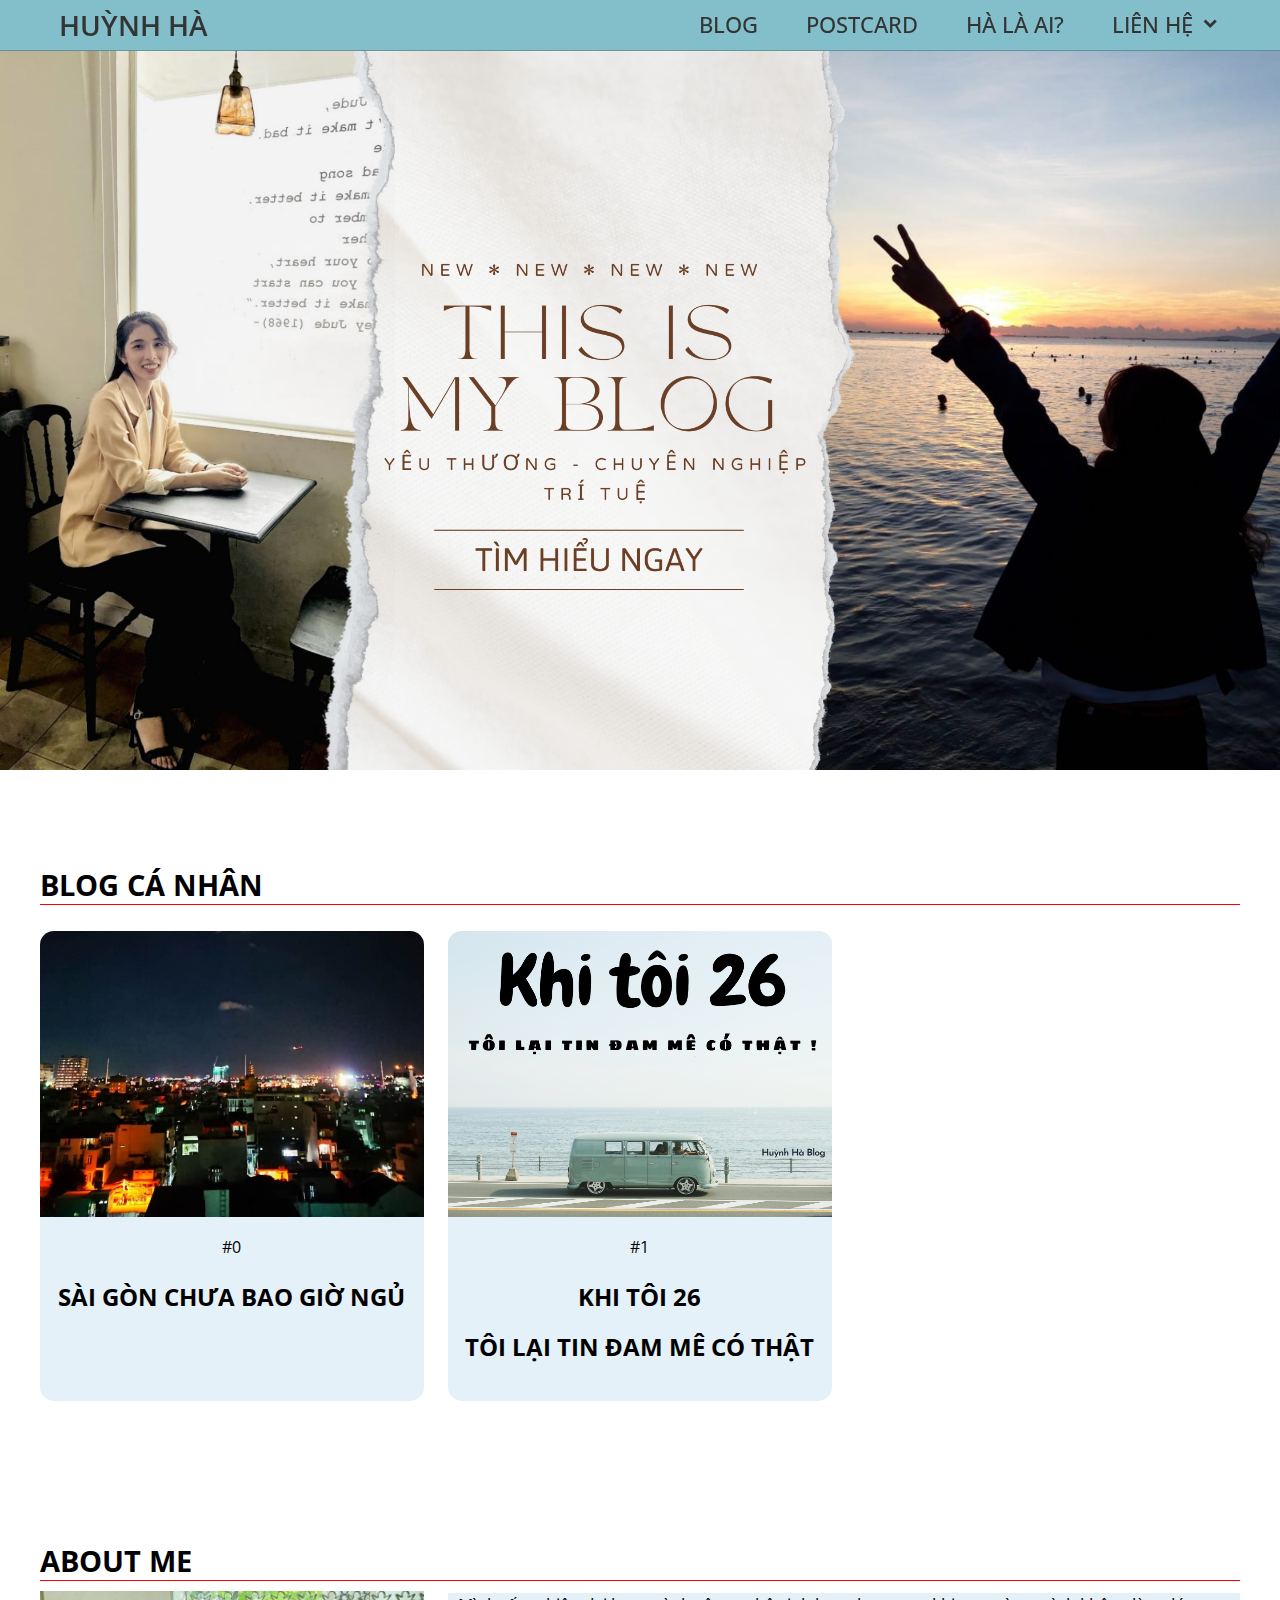
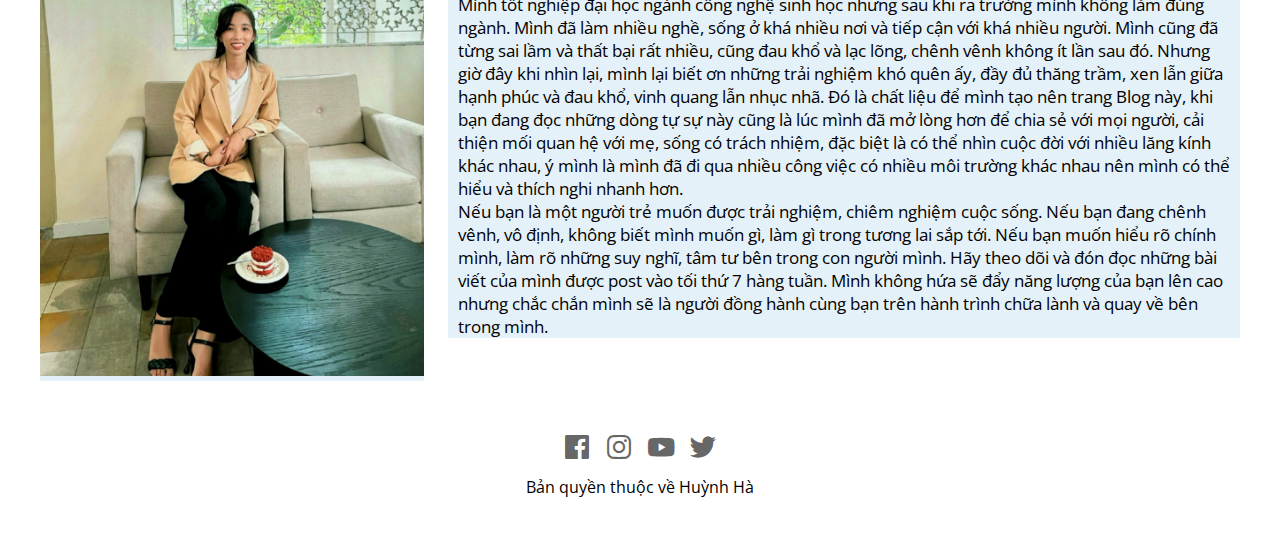
==== index.html @ 005cdf6c "delete "!'" ====
<!DOCTYPE html>
<html lang="en">
<head>
    <meta charset="UTF-8">
    <meta http-equiv="X-UA-Compatible" content="IE=edge">
    <meta name="viewport" content="width=device-width, initial-scale=1.0">
    <title>HuynhHa Blog</title>
    <link rel="stylesheet" href="./asset/css/main.css">
    <link rel="stylesheet" href="./asset/css/grid.css">
    <link rel="stylesheet" href="./asset/css/respondsive.css">
    <link href='https://unpkg.com/boxicons@2.1.2/css/boxicons.min.css' rel='stylesheet'>
    <link rel="stylesheet" href="https://cdnjs.cloudflare.com/ajax/libs/font-awesome/6.2.0/css/all.min.css">
</head>
<body>
    <div class="web">
<!-- =================== NAVBAR ===================  -->        
        <div id="header">
            <div class="grid wide">
                <div class="header__nav">
                    <ul class="header__list ">
                        <li class="header__item logo">
                            <a href="index.html" class="header__item-link trademark">HUỲNH HÀ</a>
                    </ul>
                    <ul class="header__list hide-on-mobile-tablet ">
                        <li class="header__item">
                            <a href="#blog" class="header__item-link header__item-active ">BLOG</a>
                        </li>
                        <li class="header__item">
                            <a href="#postcard" class="header__item-link header__item-active ">POSTCARD</a>
                        </li>
                        <li class="header__item">
                            <a href="#info" class="header__item-link header__item-active">HÀ LÀ AI?</a>
                        </li>
                        <li class="header__item">
                            <a href="#" class="header__item-link header__item-active">
                                LIÊN HỆ
                                <i class='down-icon bx bxs-chevron-down'></i>
                                <ul class="subnav">
                                    <li><a href="">Facebook</a></li>
                                    <li><a href="">Instagram</a></li>
                                </ul>
                            </a>
                        </li>
                    </ul>

                    <!-- MOBILE TABLET -->
                    <label for="nav__bar-btn" class="header__list bar__icon bar__icon-margin bar__icon-on">
                        <i class="fa-solid fa-bars"></i>
                    </label>
                </div>
            </div>
        </div>
        <div class="grid wide">
            <label for="nav__mobile-input" class="nav__bar-btn"></label>

            <input hidden type="checkbox" class="nav__input" id="nav__bar-btn">
    
            <label for="nav__bar-btn" class="overlay"></label>
    
            <div class="nav__mobile">
                <label for="nav__bar-btn" class="nav__mobile-close">
                    <i class='bx bx-x' ></i>
                </label>
                <ul class="nav__mobile-list">
                    <li class="nav__mobile-item">
                        <a href="#blog" class="nav__mobile-link">BLOG</a>
                    </li>
                    <li class="nav__mobile-item">
                        <a href="#postcard" class="nav__mobile-link">POSTCARD</a>
                    </li>
                    <li class="nav__mobile-item">
                        <a href="#info" class="nav__mobile-link">HÀ LÀ AI?</a>
                    </li>
                    <li class="nav__mobile-item">
                        <a href="#footer" class="nav__mobile-link">LIÊN HỆ</a>
                    </li>
                </ul>
            </div>
    
        </div>

<!-- =================== CONTAINER ===================  -->
        
                    <!-- =================== SLIDER ===================  -->
        <div id="slider" >
            <img src="./asset/img/slider/slider-2.png" alt="" class="slider__img">
        </div>      
        
                    <!-- =================== BLOG ===================  -->
        <div id="blog">
            <div class="grid wide">
                <div class="heading__tittle margin__mobile-text">
                    <span id="blog">BLOG CÁ NHÂN</span>
                </div>
                <div class="row">
                    <div class="col l-4 m-6 c-12 ">
                        <a href="blog1.html" class="blog__link">
                            <div class="blog__content margin__mobile-text">
                                <img class="blog__img .blog__img-tablet-mobile " src="./asset/img/blog/blog1.jpg" alt="">
                                <div class="blog__body">
                                    <p class="blog__heading">#0</p>
                                    <h2 class="blog__tittle">SÀI GÒN CHƯA BAO GIỜ NGỦ</h2>
                                </div>
                            </div>
                        </a>
                    </div>
                    <div class="col l-4 m-6 c-12 ">
                        <a href="blog2.html" class="blog__link">
                            <div class="blog__content margin__mobile-text">
                                <img class="blog__img .blog__img-tablet-mobile " src="./asset/img/blog/blog2.png" alt="">
                                <div class="blog__body">
                                    <p class="blog__heading">#1</p>
                                    <h2 class="blog__tittle">KHI TÔI 26 <br> TÔI LẠI TIN ĐAM MÊ CÓ THẬT </h2>
                                </div>
                            </div>
                        </a>
                    </div>
                    <!-- <div class="col l-4 m-6 c-12 ">
                        <a href="blog2.html" class="blog__link">
                            <div class="blog__content margin__mobile-text">
                                <img class="blog__img .blog__img-tablet-mobile " src="./asset/img/blog/d2.png" alt="">
                                <div class="blog__body">
                                    <p class="blog__heading">Chiếc blog thứ nhất</p>
                                    <h2 class="blog__tittle">Review sách: KHÔNG GIA ĐÌNH</h2>
                                </div>
                            </div>
                        </a>
                    </div>
                    <div class="col l-4 m-6 c-12 ">
                        <a href="blog3.html" class="blog__link">
                            <div class="blog__content margin__mobile-text">
                                <img class="blog__img .blog__img-tablet-mobile " src="./asset/img/blog/blog3.jpg" alt="">
                                <div class="blog__body">
                                    <p class="blog__heading">Chiếc blog thứ ba</p>
                                    <h2 class="blog__tittle">CHỊ EM NHÀ NÊN CẢNH</h2>
                                </div>
                            </div>
                        </a>
                    </div> -->
                    
                </div>
            </div>
        </div>

                    <!-- =================== PORDCARD ===================  -->

        <div id="postcard">
            <!-- <div class="grid wide">
                <div class="heading__tittle margin__mobile-text" >POSTCARD</div>
                <div class="row">
                    <div class="col l-12 m-12 c-12">
                        <div class="postcard__body margin__mobile-text">
                            <div class="row">
                                <div class="col l-3 m-0 c-0">
                                    <img src="./asset/img/img4.jpg" alt="" class="postcard__img hide-on-mobile-tablet">
                                </div>
                                <div class="col l-9 m-12 c-12">
                                    <div class="postcard__content postcard__full-screen margin__mobile-postcard">
                                        <h2 class="postcard__heading">
                                            POSTCARD
                                        </h2>
                                        <span class="postcard__dicription ">
                                            Lắng nghe mình trò chuyện
                                        </span>
                                        <br>
                                        <div class="postcard__link-area ">
                                            <a href="postcard.html" class="postcard__link">
                                                XEM NGAY
                                            </a>
                                        </div>
                                    </div>
                                </div>
                            </div>
                        </div>
                    </div>
                </div>
            </div> -->

            <!-- <div class="grid wide">
                <span class="pordcard__heading">PORDCARD</span>
            </div> -->
        </div>

                    <!-- =================== ABOUT ===================  -->

        <div id="info">
            <div class="grid wide">
                <div class="heading__tittle margin__mobile-text">
                    <span>ABOUT ME</span>
                </div>
                <div class="row">
                    <div class="col l-4 m-5">
                        <div class="item">
                            <img src="./asset/img/img4.jpg" alt="hahuynh" class="img__info hide-on-mobile">
                            <img src="./asset/img/img2.jpg" alt="hahuynh" class="img__info hide-on-mobile hide-on-pc">
                        </div>
                    </div>
                    <div class="col l-8 m-7">
                        <div class="item margin__mobile-text">
                            <div class="info__content">
                                <span>Mình tốt nghiệp đại học ngành công nghệ sinh học nhưng sau khi ra trường mình không làm đúng ngành. Mình đã làm nhiều nghề, sống ở khá nhiều nơi và tiếp cận với khá nhiều người. Mình cũng đã từng sai lầm và thất bại rất nhiều, cũng đau khổ và lạc lõng, chênh vênh không ít lần sau đó. Nhưng giờ đây khi nhìn lại, mình lại biết ơn những trải nghiệm khó quên ấy, đầy đủ thăng trầm, xen lẫn giữa hạnh phúc và đau khổ, vinh quang lẫn nhục nhã. Đó là chất liệu để mình tạo nên trang Blog này, khi bạn đang đọc những dòng tự sự này cũng là lúc mình đã mở lòng hơn để chia sẻ với mọi người, cải thiện mối quan hệ với mẹ, sống có trách nhiệm, đặc biệt là có thể nhìn cuộc đời với nhiều lăng kính khác nhau, ý mình là mình đã đi qua nhiều công việc có nhiều môi trường khác nhau nên mình có thể hiểu và thích nghi nhanh hơn. 
                                </span>
                                <br>
                                <span>Nếu bạn là một người trẻ muốn được trải nghiệm, chiêm nghiệm cuộc sống. Nếu bạn đang chênh vênh, vô định, không biết mình muốn gì, làm gì trong tương lai sắp tới. Nếu bạn muốn hiểu rõ chính mình, làm rõ những suy nghĩ, tâm tư bên trong con người mình. Hãy theo dõi và đón đọc những bài viết của mình được post vào tối thứ 7 hàng tuần. Mình không hứa sẽ đẩy năng lượng của bạn lên cao nhưng chắc chắn mình sẽ là người đồng hành cùng bạn trên hành trình chữa lành và quay về bên trong mình.</span>
                                <br>
                            </div>
                        </div>
                    </div>
                </div>
                <!-- <div class="heading__tittle">
                    <span>MỘT CHÚT VỀ MÌNH!!!</span>
                </div>
                <div class="about-me">
                    <img src="./asset/img/img2.jpg" alt="" class="img__me">
                    <div class="dicription">
                        <h2 class="heading__name">Name: HUỲNH THỊ THU HÀ</h2>
                        <p class="heading__address">Address: Thành phố Hồ Chí Minh.</p>
                        <p class="heading__carrer">
                            Nhân viên của tập đoàn công nghệ hàng đầu Việt Nam Olam.
                        </p>
                    </div>
                </div> -->
            </div>
        </div>

                    <!-- =================== FOOTER ===================  -->

        <div id="footer">
            <div class="social">
                <a href="https://www.facebook.com/huynha153">
                    <i class='footer__icon bx bxl-facebook-square'></i>
                </a>
                <a href="#">
                    <i class='footer__icon bx bxl-instagram' ></i>
                </a>
                <a href="https://www.youtube.com/channel/UCtwsmKr8qC49vuk-rLf0NkA ">
                    <i class='footer__icon bx bxl-youtube' ></i>
                </a>
                <a href="#">
                    <i class='footer__icon bx bxl-twitter' ></i>
                </a>
            </div>
            <p class="copy-right">Bản quyền thuộc về Huỳnh Hà</p>
        </div>

        <!--  VIDEO TEST -->

    </div>
</body>
</html>
---- asset/css/main.css ----
@import url('https://fonts.googleapis.com/css2?family=Open+Sans:wght@300&display=swap');
@import url('https://fonts.googleapis.com/css2?family=Dancing+Script&family=Open+Sans:wght@300&display=swap');

:root {
    --header-height: 50px;
}

* {
    margin: 0;
    padding: 0;
    box-sizing: border-box;
}

html {
    font-family: 'Open Sans', sans-serif;
    scroll-behavior: smooth;
}

/*=================== HEADER ===================*/

#header {
    max-width: 100%;
    background-color: rgba(116, 184, 197, 0.9);
    border-bottom: 1px solid rgba(0, 0, 0, 0.2);
    position: fixed;
    top: 0;
    right: 0;
    left: 0;
    z-index: 1;
}
.header__nav {
    display: flex;
    justify-content: space-between;
    margin: 0 -8px;
    height: var(--header-height);

}
.header__list {
    list-style: none;
    display: flex;
    line-height: 50px;
    align-items: center;
    margin: 0 3px;
}


.header__item {
    position: relative;
    font-size: 1.4rem ;
    line-height: 50px;
    margin: 0 24px;
}

.header__item:hover {
    color: white;
    cursor: pointer;
}

.header__item-link.trademark {
    /* margin-left: -54px; */
    font-size: 1.75rem;
    font-weight: 600;
}

.header__item-active {
}
.header__item-active::after {
    content: "";
    height: 1px;
    background-color: tomato;
    position: absolute;
    bottom: 0;
    left: 26%;
    transition: all 0.3s ease-in-out;
}

.header__item-active:hover::after {
    width: 50%;
    transform: scale(2);
}
.header__item-link {
    display: block  ;
    color: #343434;
    font-weight: 500;
    text-decoration: none;
}

.header__item-active:hover {
    color: tomato ;
}

.header__item-link--icon {
    padding: 0 4px;
    display: flex;
    text-align: center  ;
}

#header .subnav {
    position: absolute;
    height: max-content;
    width: max-content;
    margin: 0 5px 0 auto;
    background-color: white;
    box-shadow: 14px 13px 19px -9px rgba(0,0,0,0.65);
    -webkit-box-shadow: 14px 13px 19px -9px rgba(0,0,0,0.65);
    -moz-box-shadow: 14px 13px 19px -9px rgba(0,0,0,0.65);
}


.subnav {
    display: none;
    border-bottom-left-radius: 4px;
    border-bottom-right-radius: 4px;
}
.subnav li {
    list-style: none;
    padding: 2px 10px;
    line-height: 26px;
}

.subnav li:hover {
    background-color: rgba(116, 184, 197, 0.9);
    color: white;   
}   
.subnav li a {
    text-decoration: none;
    font-size: 18px;
    color: #343434;

}

.header__item:hover .subnav {
    display: block;
}

/*=================== SLIDER ===================*/

#slider .slider__img{
    margin-top: var(--header-height);
    width: 100%;
    /* padding-top: 50%; */
    /* background: url('/asset/img/slider/slider-2.png') top center / cover no-repeat; */
    background-position: top center;
    background-size: cover;
    background-repeat: no-repeat;
}

/*=================== BLOG ===================*/
#blog {
    padding-top: 50px;
}

.heading__tittle {
    top: 0;
    font-size: 1.8rem;
    font-weight: 700;
    position: relative;
    margin: 40px 0 10px 0;
    border-bottom: 1px solid red;
}

.blog__content {
    position: relative;
    height: 470px;
    margin-top: 16px;
    text-align: center;
    border-radius: 14px;
    color: white;
    background-color: rgba(0, 121, 193, 0.1);
    transition: 0.5s;
}

.blog__img {
    height: 286px;
    width: 374px;
    width: 100%;
    border-top-left-radius: 14px;
    border-top-right-radius: 14px;
}

.blog__body {
    line-height: 50px;
}

.blog__heading, .blog__tittle {
    color: black;
    text-decoration: none;
    margin: 0 10px;
}

.blog__link {
    text-decoration: none;
}

.blog__content:hover {
    transform: scale(1.03);
}

/*=================== PORDCARD ===================*/

#postcard {
    padding-top: 50px;
}

.postcard__body {
    /* height: 300px; */
    width: 100%;
    background-image: linear-gradient(to bottom right, #5BA8A0, #e5f1f9);    
    border-radius: 14px;
}

.postcard__img {
    padding-top: 5px;
    margin-left: 10px;
    width: 100%;
    border-radius: 14px;
}

.postcard__content {
    text-align: center;
    padding: 78px 0;
}

.postcard__heading {
    color: white;
    font-weight: 900;
    font-size: 2.6rem;
}

.postcard__dicription {
    color: white;
    font-size: 1rem;
}

.postcard__link-area {
    margin: 18px;
}

.postcard__link  {
    text-decoration: none;
    color: white;
    padding: 4px 20px;
    background-color: red;
    border-radius: 16px;
}

.postcard__link-area:hover {
    transform: scale(1.1);
    transition: 0.3s ease-in-out;
}

    /*=================== INFO ===================*/

#info {
    padding-top: 50px;
    /* height: 1000px; */
}


.img__me {
    background-size: cover;
    height: 100px;
    width: 100px;
    border-radius: 50%;
 }

.about-me {
    display: flex;
    /* justify-content: space-around; */
    align-items: center;
    /* padding: 4px 10px 4px 0; */
 }

.dicription {
    padding-left: 20px;
}

.item {
    background-color: rgba(0, 121, 193, 0.1);
}

.img__info {
    width: 100%; 
    background-repeat: no-repeat;

}
.info__content {
    margin: 2px 10px;
    font-size: 17px;
    
}

/*=================== FOOTER ===================*/

#footer {
    padding: 50px 0;
    text-align: center;
}

.footer__icon {
    margin: 0 3px;
    font-size: 2rem;
    color: rgba(0, 0, 0, 0.6);
}

.footer__icon:hover {
    transition: 0.2s ease-in;
    transform: scale(1.2);
}

.social a {
    text-decoration: none;
}

.copy-right {
    margin-top: 10px;
    font-size: 1rem;
}
---- asset/css/grid.css ----
.grid {
    width: 100%;
    display: block;
    padding: 0;
}

.grid.wide {
    max-width: 1200px;
    margin: 0 auto;
}

.row {
    display: flex;
    flex-wrap: wrap;
    margin-left: -4px;
    margin-right: -4px;
}

.row.no-gutters {
    margin-left: 0;
    margin-right: 0;
}

.col {
    padding-left: 4px;
    padding-right: 4px;
}

.row.no-gutters .col {
    padding-left: 0;
    padding-right: 0;
}

.c-0 {
    display: none;
}

.c-1 {
    flex: 0 0 8.33333%;
    max-width: 8.33333%;
}

.c-2 {
    flex: 0 0 16.66667%;
    max-width: 16.66667%;
}

.c-3 {
    flex: 0 0 25%;
    max-width: 25%;
}

.c-4 {
    flex: 0 0 33.33333%;
    max-width: 33.33333%;
}

.c-5 {
    flex: 0 0 41.66667%;
    max-width: 41.66667%;
}

.c-6 {
    flex: 0 0 50%;
    max-width: 50%;
}

.c-7 {
    flex: 0 0 58.33333%;
    max-width: 58.33333%;
}

.c-8 {
    flex: 0 0 66.66667%;
    max-width: 66.66667%;
}

.c-9 {
    flex: 0 0 75%;
    max-width: 75%;
}

.c-10 {
    flex: 0 0 83.33333%;
    max-width: 83.33333%;
}

.c-11 {
    flex: 0 0 91.66667%;
    max-width: 91.66667%;
}

.c-12 {
    flex: 0 0 100%;
    max-width: 100%;
}

.c-o-1 {
    margin-left: 8.33333%;
}

.c-o-2 {
    margin-left: 16.66667%;
}

.c-o-3 {
    margin-left: 25%;
}

.c-o-4 {
    margin-left: 33.33333%;
}

.c-o-5 {
    margin-left: 41.66667%;
}

.c-o-6 {
    margin-left: 50%;
}

.c-o-7 {
    margin-left: 58.33333%;
}

.c-o-8 {
    margin-left: 66.66667%;
}

.c-o-9 {
    margin-left: 75%;
}

.c-o-10 {
    margin-left: 83.33333%;
}

.c-o-11 {
    margin-left: 91.66667%;
}

/* >= Tablet */
@media (min-width: 740px) {
    .row {
        margin-left: -8px;
        margin-right: -8px;
    }

    .col {
        padding-left: 8px;
        padding-right: 8px;
    }

    .m-0 {
        display: none;
    }

    .m-1,
    .m-2,
    .m-3,
    .m-4,
    .m-5,
    .m-6,
    .m-7,
    .m-8,
    .m-9,
    .m-10,
    .m-11,
    .m-12 {
        display: block;
    }

    .m-1 {
        flex: 0 0 8.33333%;
        max-width: 8.33333%;
    }

    .m-2 {
        flex: 0 0 16.66667%;
        max-width: 16.66667%;
    }

    .m-3 {
        flex: 0 0 25%;
        max-width: 25%;
    }

    .m-4 {
        flex: 0 0 33.33333%;
        max-width: 33.33333%;
    }

    .m-5 {
        flex: 0 0 41.66667%;
        max-width: 41.66667%;
    }

    .m-6 {
        flex: 0 0 50%;
        max-width: 50%;
    }

    .m-7 {
        flex: 0 0 58.33333%;
        max-width: 58.33333%;
    }

    .m-8 {
        flex: 0 0 66.66667%;
        max-width: 66.66667%;
    }

    .m-9 {
        flex: 0 0 75%;
        max-width: 75%;
    }

    .m-10 {
        flex: 0 0 83.33333%;
        max-width: 83.33333%;
    }

    .m-11 {
        flex: 0 0 91.66667%;
        max-width: 91.66667%;
    }

    .m-12 {
        flex: 0 0 100%;
        max-width: 100%;
    }

    .m-o-1 {
        margin-left: 8.33333%;
    }

    .m-o-2 {
        margin-left: 16.66667%;
    }

    .m-o-3 {
        margin-left: 25%;
    }

    .m-o-4 {
        margin-left: 33.33333%;
    }

    .m-o-5 {
        margin-left: 41.66667%;
    }

    .m-o-6 {
        margin-left: 50%;
    }

    .m-o-7 {
        margin-left: 58.33333%;
    }

    .m-o-8 {
        margin-left: 66.66667%;
    }

    .m-o-9 {
        margin-left: 75%;
    }

    .m-o-10 {
        margin-left: 83.33333%;
    }

    .m-o-11 {
        margin-left: 91.66667%;
    }
}

/* PC medium resolution > */
@media (min-width: 1113px) {
    .row {
        margin-left: -12px;
        margin-right: -12px;
    }

    .row.sm-gutter {
        margin-left: -5px;
        margin-right: -5px;
    }

    .col {
        padding-left: 12px;
        padding-right: 12px;
    }

    .row.sm-gutter .col {
        padding-left: 5px;
        padding-right: 5px;
    }

    .l-0 {
        display: none;
    }

    .l-1,
    .l-2,
    .l-2-4,
    .l-3,
    .l-4,
    .l-5,
    .l-6,
    .l-7,
    .l-8,
    .l-9,
    .l-10,
    .l-11,
    .l-12 {
        display: block;
    }

    .l-1 {
        flex: 0 0 8.33333%;
        max-width: 8.33333%;
    }

    .l-2 {
        flex: 0 0 16.66667%;
        max-width: 16.66667%;
    }

    .l-2-4 {
        flex: 0 0 20%;
        max-width: 20%;
    }

    .l-3 {
        flex: 0 0 25%;
        max-width: 25%;
    }

    .l-4 {
        flex: 0 0 33.33333%;
        max-width: 33.33333%;
    }

    .l-5 {
        flex: 0 0 41.66667%;
        max-width: 41.66667%;
    }

    .l-6 {
        flex: 0 0 50%;
        max-width: 50%;
    }

    .l-7 {
        flex: 0 0 58.33333%;
        max-width: 58.33333%;
    }

    .l-8 {
        flex: 0 0 66.66667%;
        max-width: 66.66667%;
    }

    .l-9 {
        flex: 0 0 75%;
        max-width: 75%;
    }

    .l-10 {
        flex: 0 0 83.33333%;
        max-width: 83.33333%;
    }

    .l-11 {
        flex: 0 0 91.66667%;
        max-width: 91.66667%;
    }

    .l-12 {
        flex: 0 0 100%;
        max-width: 100%;
    }

    .l-o-1 {
        margin-left: 8.33333%;
    }

    .l-o-2 {
        margin-left: 16.66667%;
    }

    .l-o-3 {
        margin-left: 25%;
    }

    .l-o-4 {
        margin-left: 33.33333%;
    }

    .l-o-5 {
        margin-left: 41.66667%;
    }

    .l-o-6 {
        margin-left: 50%;
    }

    .l-o-7 {
        margin-left: 58.33333%;
    }

    .l-o-8 {
        margin-left: 66.66667%;
    }

    .l-o-9 {
        margin-left: 75%;
    }

    .l-o-10 {
        margin-left: 83.33333%;
    }

    .l-o-11 {
        margin-left: 91.66667%;
    }
}

/* Tablet - PC low resolution */
@media (min-width: 740px) and (max-width: 1023px) {
    .wide {
        width: 644px;
    }
}

/* > PC low resolution */
@media (min-width: 1024px) and (max-width: 1239px) {
    .wide {
        width: 984px;
    }

    .wide .row {
        margin-left: -12px;
        margin-right: -12px;
    }

    .wide .row.sm-gutter {
        margin-left: -5px;
        margin-right: -5px;
    }

    .wide .col {
        padding-left: 12px;
        padding-right: 12px;
    }

    .wide .row.sm-gutter .col {
        padding-left: 5px;
        padding-right: 5px;
    }

    .wide .l-0 {
        display: none;
    }

    .wide .l-1,
    .wide .l-2,
    .wide .l-2-4,
    .wide .l-3,
    .wide .l-4,
    .wide .l-5,
    .wide .l-6,
    .wide .l-7,
    .wide .l-8,
    .wide .l-9,
    .wide .l-10,
    .wide .l-11,
    .wide .l-12 {
        display: block;
    }

    .wide .l-1 {
        flex: 0 0 8.33333%;
        max-width: 8.33333%;
    }

    .wide .l-2 {
        flex: 0 0 16.66667%;
        max-width: 16.66667%;
    }

    .wide .l-2-4 {
        flex: 0 0 20%;
        max-width: 20%;
    }

    .wide .l-3 {
        flex: 0 0 25%;
        max-width: 25%;
    }

    .wide .l-4 {
        flex: 0 0 33.33333%;
        max-width: 33.33333%;
    }

    .wide .l-5 {
        flex: 0 0 41.66667%;
        max-width: 41.66667%;
    }

    .wide .l-6 {
        flex: 0 0 50%;
        max-width: 50%;
    }

    .wide .l-7 {
        flex: 0 0 58.33333%;
        max-width: 58.33333%;
    }

    .wide .l-8 {
        flex: 0 0 66.66667%;
        max-width: 66.66667%;
    }

    .wide .l-9 {
        flex: 0 0 75%;
        max-width: 75%;
    }

    .wide .l-10 {
        flex: 0 0 83.33333%;
        max-width: 83.33333%;
    }

    .wide .l-11 {
        flex: 0 0 91.66667%;
        max-width: 91.66667%;
    }

    .wide .l-12 {
        flex: 0 0 100%;
        max-width: 100%;
    }

    .wide .l-o-1 {
        margin-left: 8.33333%;
    }

    .wide .l-o-2 {
        margin-left: 16.66667%;
    }

    .wide .l-o-3 {
        margin-left: 25%;
    }

    .wide .l-o-4 {
        margin-left: 33.33333%;
    }

    .wide .l-o-5 {
        margin-left: 41.66667%;
    }

    .wide .l-o-6 {
        margin-left: 50%;
    }

    .wide .l-o-7 {
        margin-left: 58.33333%;
    }

    .wide .l-o-8 {
        margin-left: 66.66667%;
    }

    .wide .l-o-9 {
        margin-left: 75%;
    }

    .wide .l-o-10 {
        margin-left: 83.33333%;
    }

    .wide .l-o-11 {
        margin-left: 91.66667%;
    }
}
---- asset/css/respondsive.css ----
/* MOBILE and TABLET */

.nav__mobile {
    position: fixed;
    background-color: #fff;
    top: 0;
    right: 0;
    z-index: 20;
    height: 100%;
    width: 320px;
    max-width: 320px;
    transform: translateX(100%);
    opacity: 0;
    transition: transform linear 0.3s, opacity linear 0.2s;
}

.nav__mobile-list {
    position: absolute;
    display: block;
    margin-top: 50px;
    left: 0;
    width: 100%;
}

.nav__mobile-item{
    list-style: none;
    border-bottom: 1px solid rgba(0, 0, 0, 0.1);
    padding: 10px 0;
    margin-left: 10px;
}


.nav__mobile-item:hover .nav__mobile-link {
    background-color: rgba(255, 255, 255, 0.3);
}

.nav__mobile-link {
    text-decoration: none;
    color: black;
    font-size: large;
    font-weight: 600;
}

.nav__mobile-close {
    font-size: 50px;
    position: fixed;
    top: 0.4rem;
    right: 0.4rem;
    font-weight: 100;
}


.bar__icon {
    display: none;
    font-size: 25px;
}

.overlay {
    position: fixed;
    top: 0;
    right: 0;
    bottom: 0;
    left: 0;
    background-color: rgba(0, 0, 0, 0.3);
    display: none;
    z-index: 2;
    animation: fadeIn linear 4s;
}

@keyframes fadeIN {
    from {
        opacity: 0;
    }
    to {
        opacity: 1;
    }
}

.nav__input:checked ~ .overlay {
    display: block;
}

.nav__input:checked ~ .nav__mobile {
    transform: translateX(0);
    transition: 0.3s linear;
}

.nav__input:checked ~ .nav__mobile {
    opacity: 1;
}

@media (max-width: 1023px) {
    .hide-on-mobile-tablet {
        display: none;
    }
    
    .logo {
        font-size: 20px;
    }

    .bar__icon-on {
        display: block;
        margin-right: 8px;
    }

    .blog__img-tablet-mobile {
        height: 286px;
        width: 1000px;
    }

    .postcard__full-screen {
        width: 100%;
    }

    .vide0__edit {
        width: 100%;
    }
}


/* TABLET */

@media (min-width: 740px) and (max-width: 1023px) {
    .hide-on-tablet {
        display: none;
    }
    


}

/* MOBILE */

@media (max-width: 739px) {
    .hide-on-mobile {
        display: none;
    }
    .bar__icon-margin {
        margin-right: 20px;
    }

    .font-size__tittle {
        font-size: 18px;
    }

    .font-size__dicription {
        font-size: 10px;
    }

    .blog__tittle-padding {
        padding: 30px 0;
    }

    .margin__mobile-text {
        margin: 10px 10px;
    }

    .margin__mobile-postcard {
        /* margin: 0 20px 0px 0px; */
        /* width: 100%; */
    }
}


/* PC */
@media (min-width: 1024px) {
    .hide-on-pc {
        display: none;
        margin: 2% 0;
    }
    
    
}
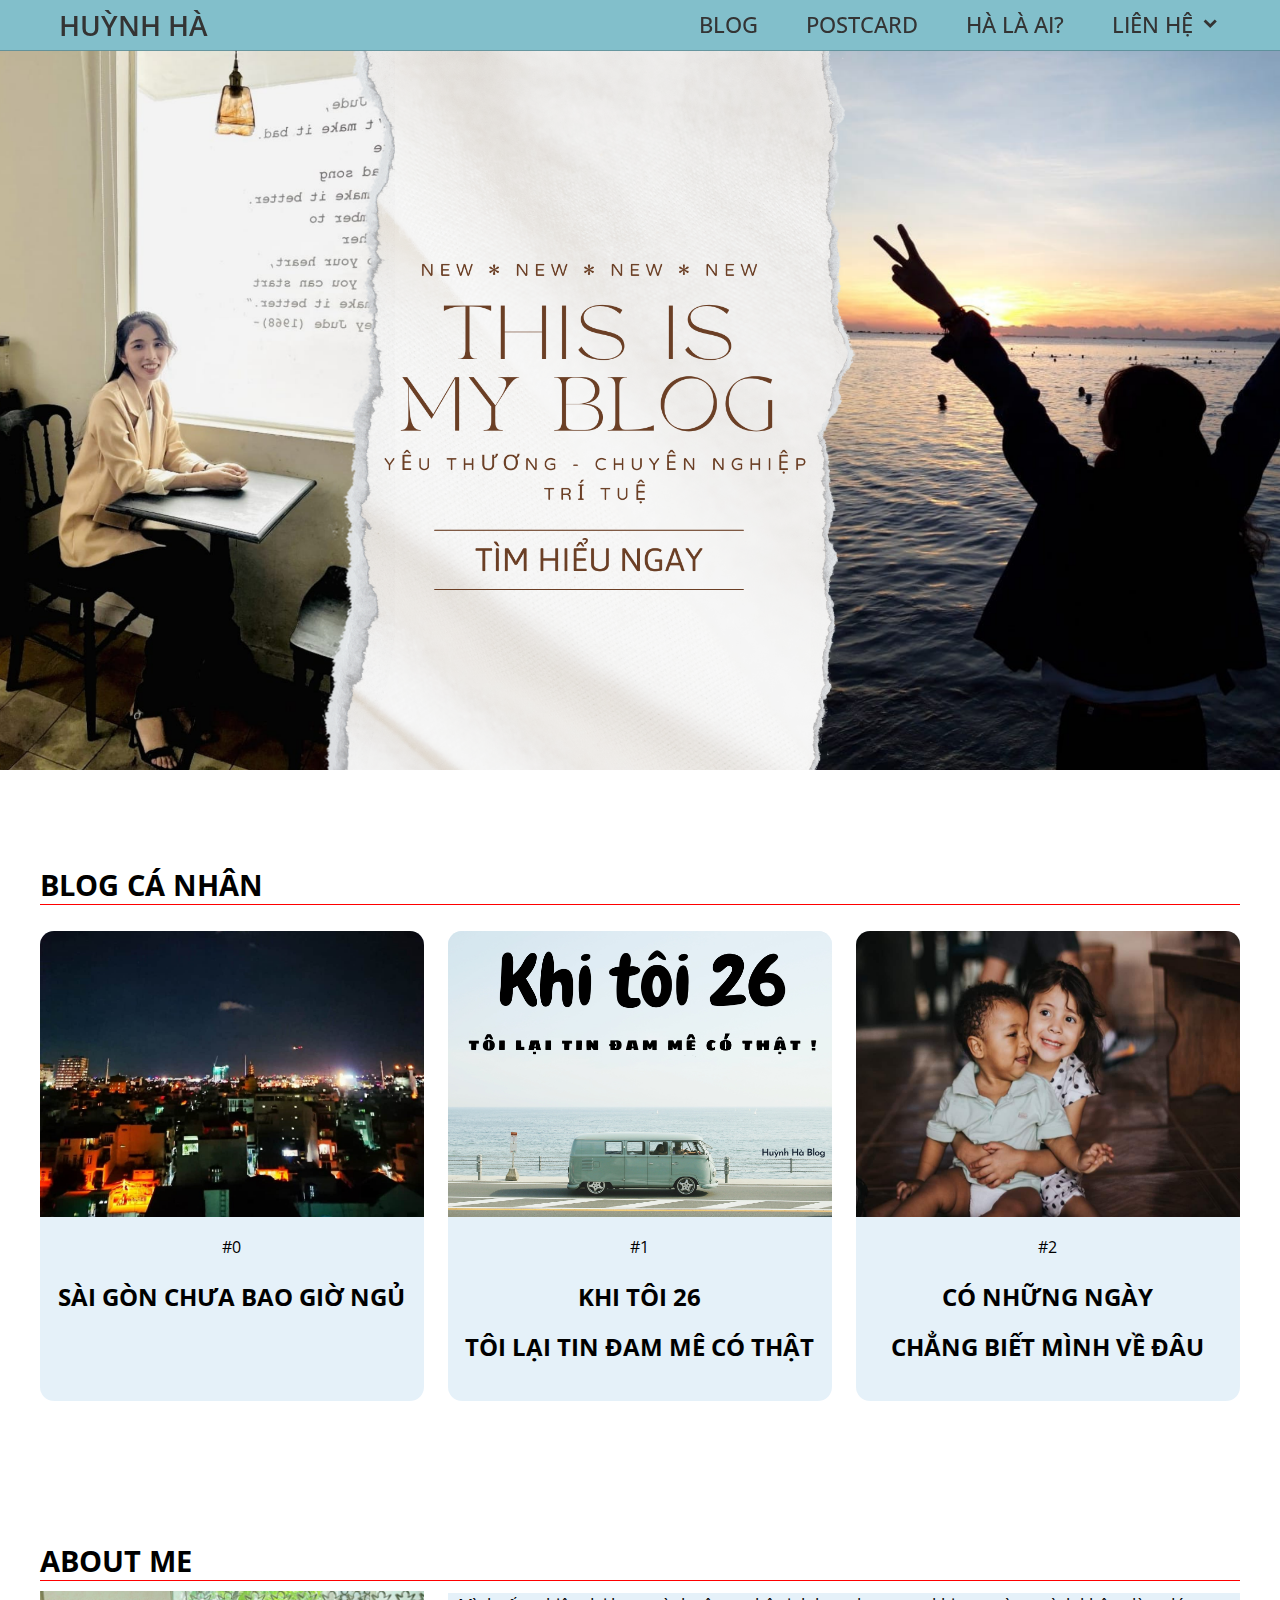
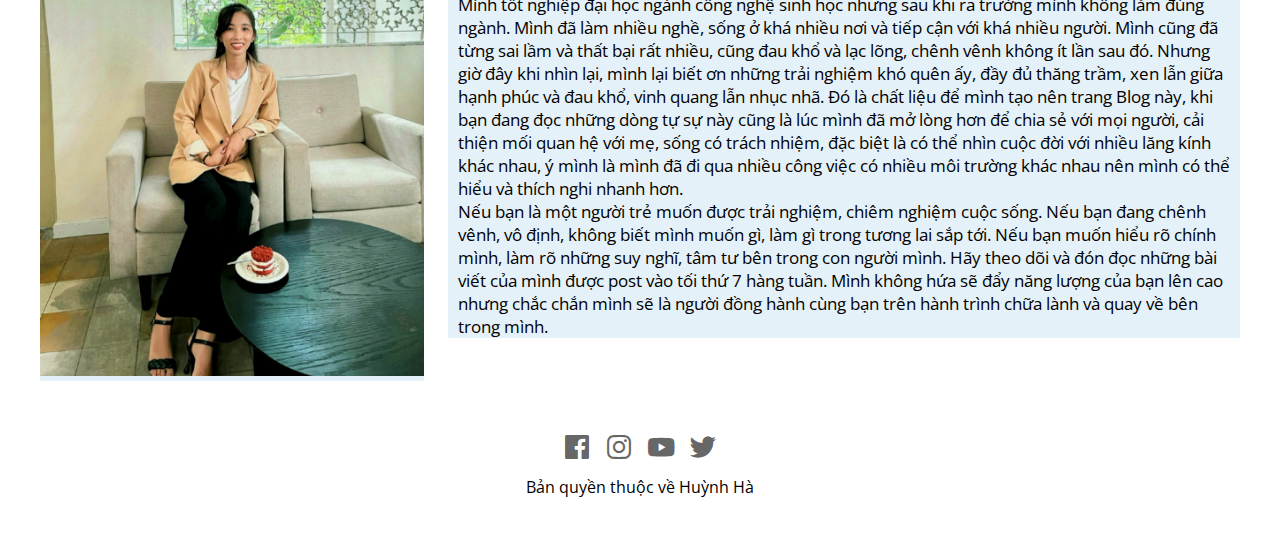
==== commit dbc2467b: "up blog3" ====
--- a/index.html
+++ b/index.html
@@ -115,6 +115,17 @@
                             </div>
                         </a>
                     </div>
+                    <div class="col l-4 m-6 c-12 ">
+                        <a href="blog3.html" class="blog__link">
+                            <div class="blog__content margin__mobile-text">
+                                <img class="blog__img .blog__img-tablet-mobile " src="./asset/img/blog/blog3.jpg" alt="">
+                                <div class="blog__body">
+                                    <p class="blog__heading">#2</p>
+                                    <h2 class="blog__tittle">CÓ NHỮNG NGÀY <br> CHẲNG BIẾT MÌNH VỀ ĐÂU</h2>
+                                </div>
+                            </div>
+                        </a>
+                    </div>
                     <!-- <div class="col l-4 m-6 c-12 ">
                         <a href="blog2.html" class="blog__link">
                             <div class="blog__content margin__mobile-text">
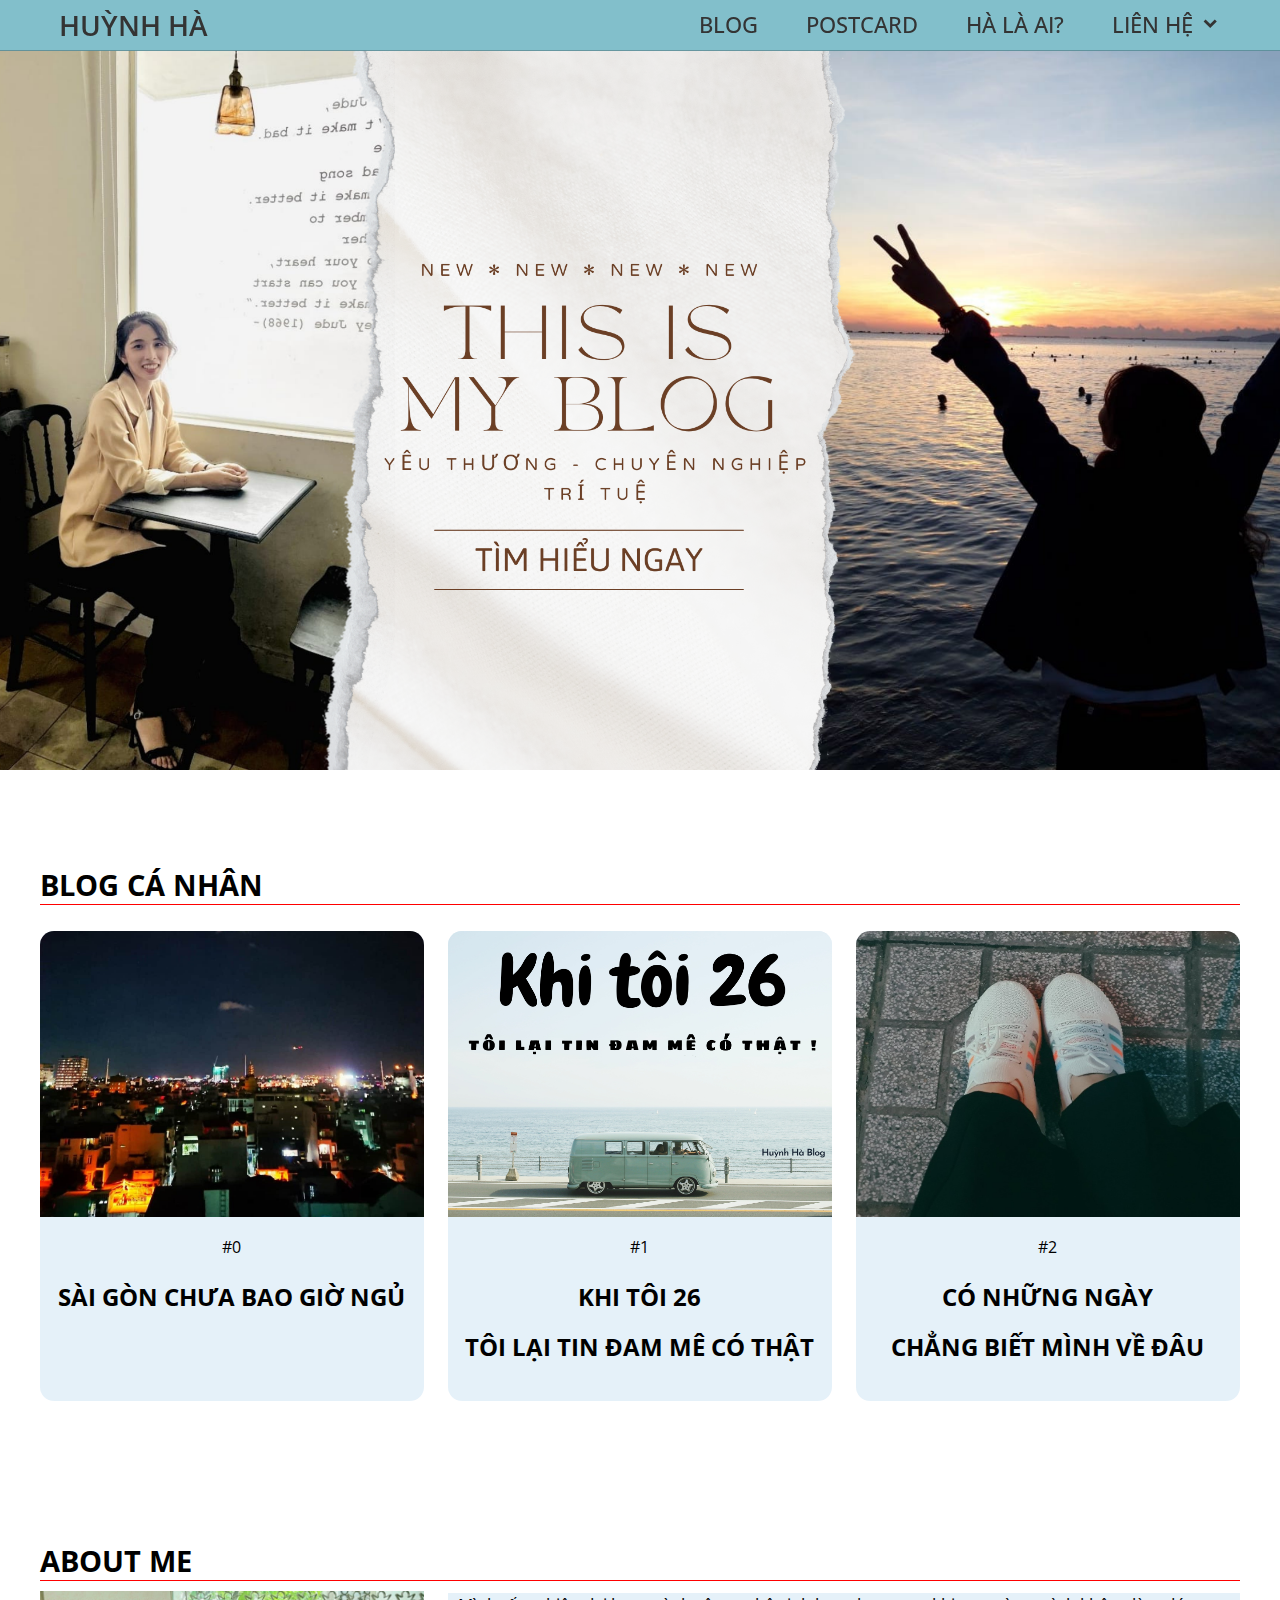
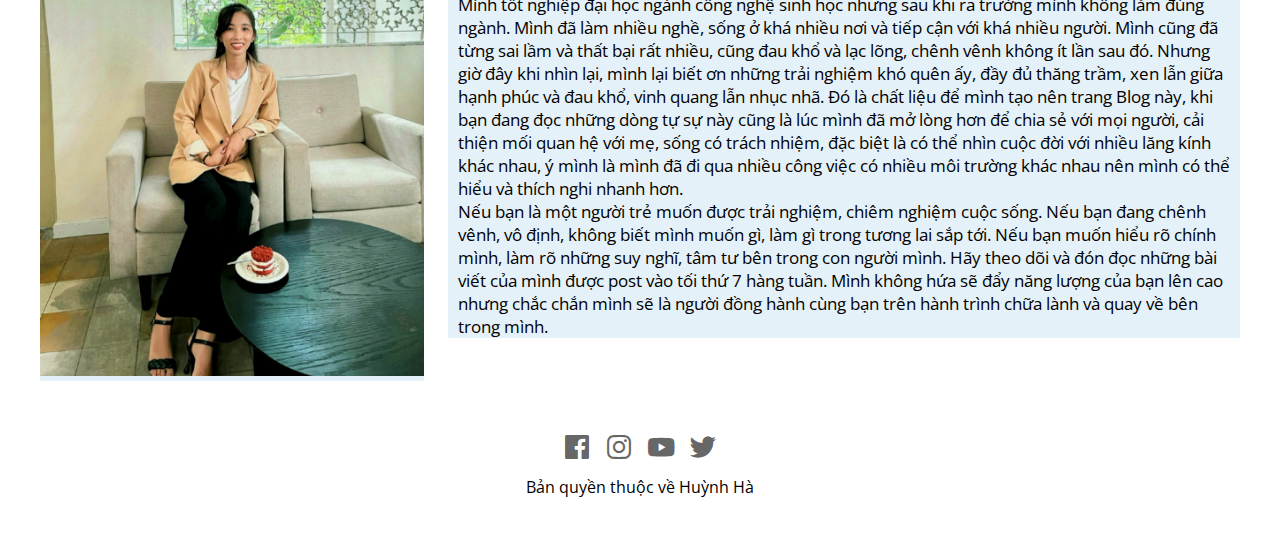
==== commit 897048a3: "blog3_1" ====
--- a/index.html
+++ b/index.html
@@ -118,7 +118,7 @@
                     <div class="col l-4 m-6 c-12 ">
                         <a href="blog3.html" class="blog__link">
                             <div class="blog__content margin__mobile-text">
-                                <img class="blog__img .blog__img-tablet-mobile " src="./asset/img/blog/blog3.jpg" alt="">
+                                <img class="blog__img .blog__img-tablet-mobile " src="./asset/img/blog/blog3_1.jpg" alt="">
                                 <div class="blog__body">
                                     <p class="blog__heading">#2</p>
                                     <h2 class="blog__tittle">CÓ NHỮNG NGÀY <br> CHẲNG BIẾT MÌNH VỀ ĐÂU</h2>
@@ -126,28 +126,7 @@
                             </div>
                         </a>
                     </div>
-                    <!-- <div class="col l-4 m-6 c-12 ">
-                        <a href="blog2.html" class="blog__link">
-                            <div class="blog__content margin__mobile-text">
-                                <img class="blog__img .blog__img-tablet-mobile " src="./asset/img/blog/d2.png" alt="">
-                                <div class="blog__body">
-                                    <p class="blog__heading">Chiếc blog thứ nhất</p>
-                                    <h2 class="blog__tittle">Review sách: KHÔNG GIA ĐÌNH</h2>
-                                </div>
-                            </div>
-                        </a>
-                    </div>
-                    <div class="col l-4 m-6 c-12 ">
-                        <a href="blog3.html" class="blog__link">
-                            <div class="blog__content margin__mobile-text">
-                                <img class="blog__img .blog__img-tablet-mobile " src="./asset/img/blog/blog3.jpg" alt="">
-                                <div class="blog__body">
-                                    <p class="blog__heading">Chiếc blog thứ ba</p>
-                                    <h2 class="blog__tittle">CHỊ EM NHÀ NÊN CẢNH</h2>
-                                </div>
-                            </div>
-                        </a>
-                    </div> -->
+                    
                     
                 </div>
             </div>
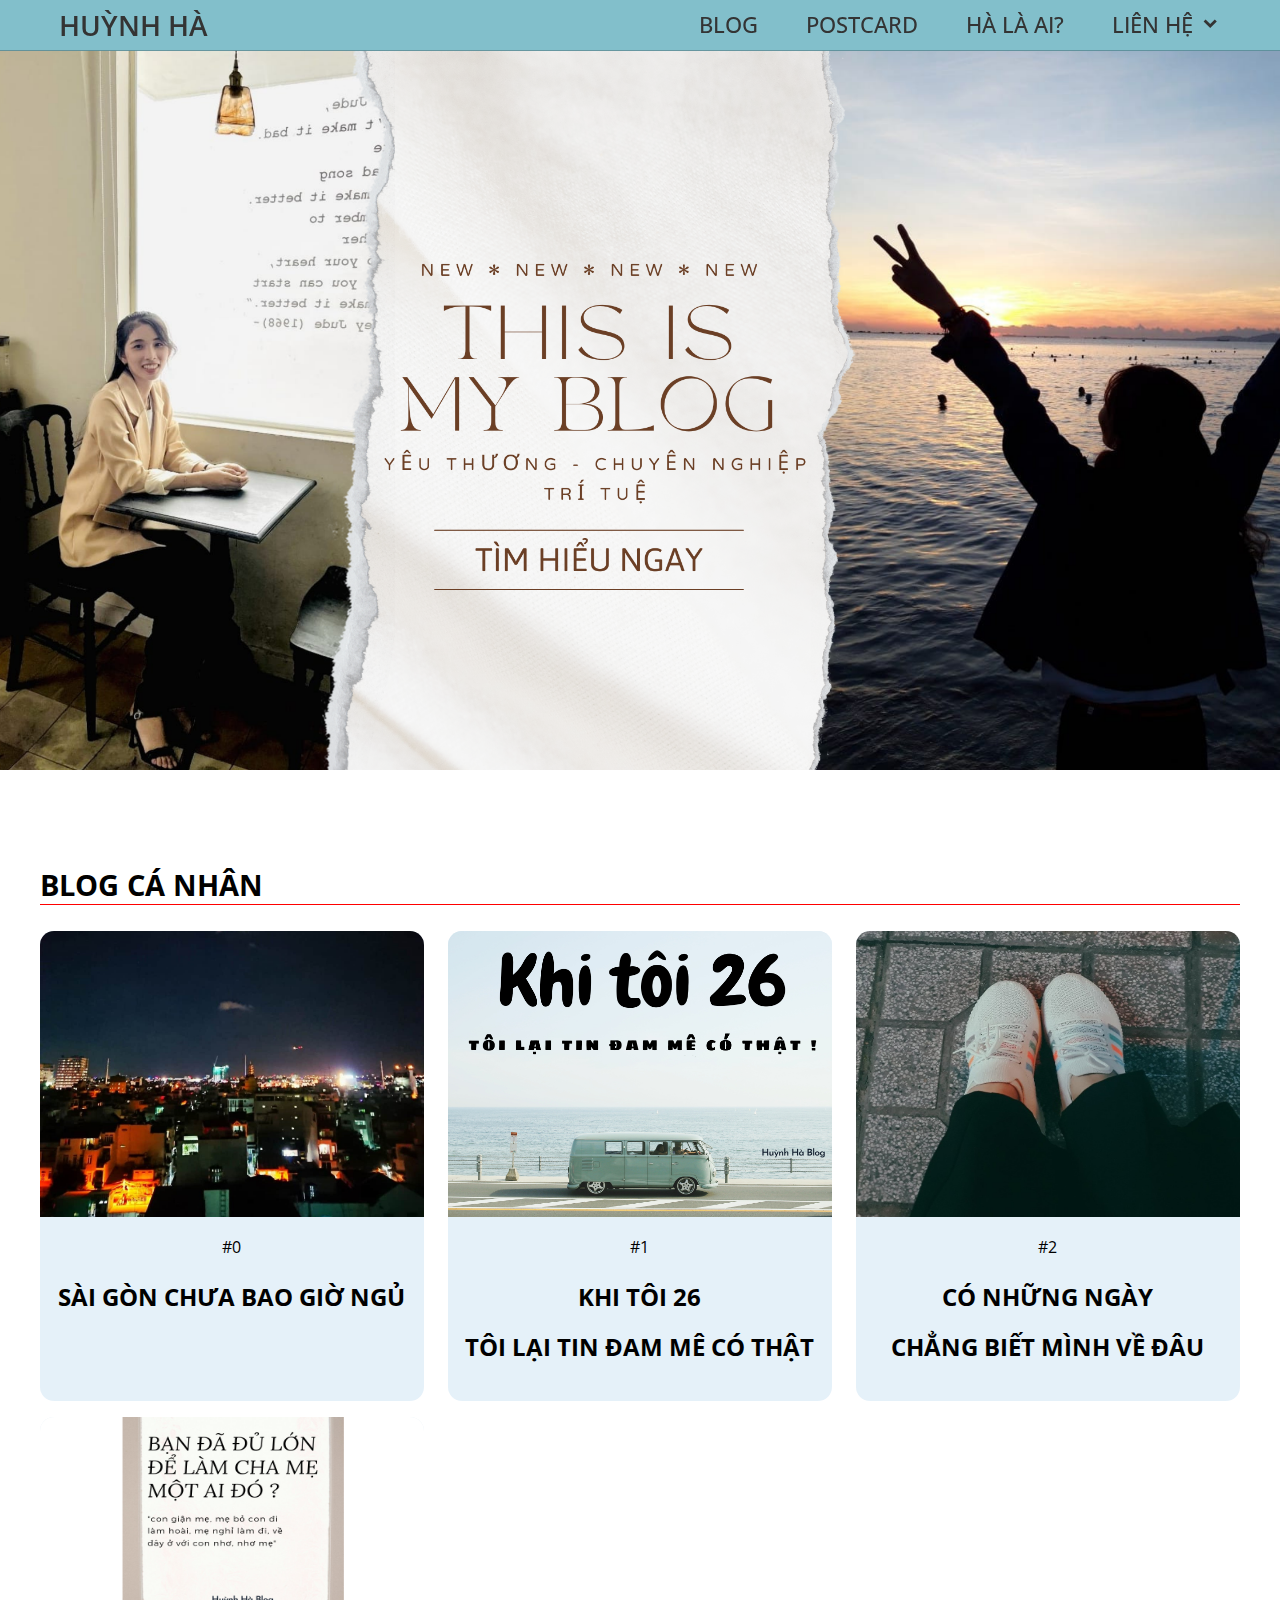
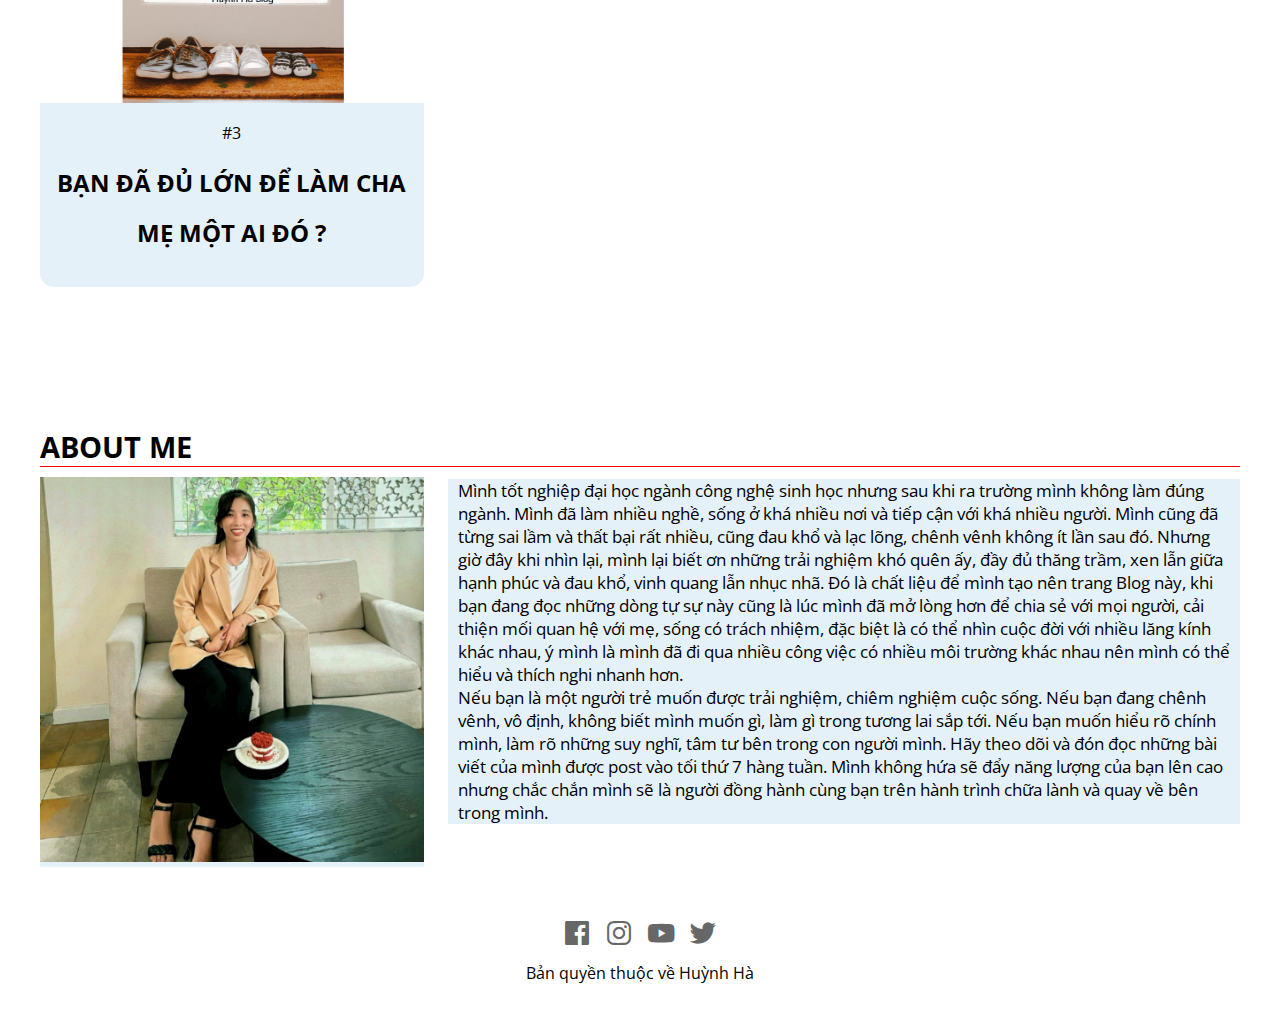
==== commit 79f7988b: "up blog4" ====
--- a/index.html
+++ b/index.html
@@ -126,6 +126,17 @@
                             </div>
                         </a>
                     </div>
+                    <div class="col l-4 m-6 c-12 ">
+                        <a href="blog4.html" class="blog__link">
+                            <div class="blog__content margin__mobile-text">
+                                <img class="blog__img .blog__img-tablet-mobile " src="./asset/img/blog/blog4.jpg" alt="">
+                                <div class="blog__body">
+                                    <p class="blog__heading">#3</p>
+                                    <h2 class="blog__tittle">BẠN ĐÃ ĐỦ LỚN ĐỂ LÀM CHA MẸ MỘT AI ĐÓ ?<h2>
+                                </div>
+                            </div>
+                        </a>
+                    </div>
                     
                     
                 </div>
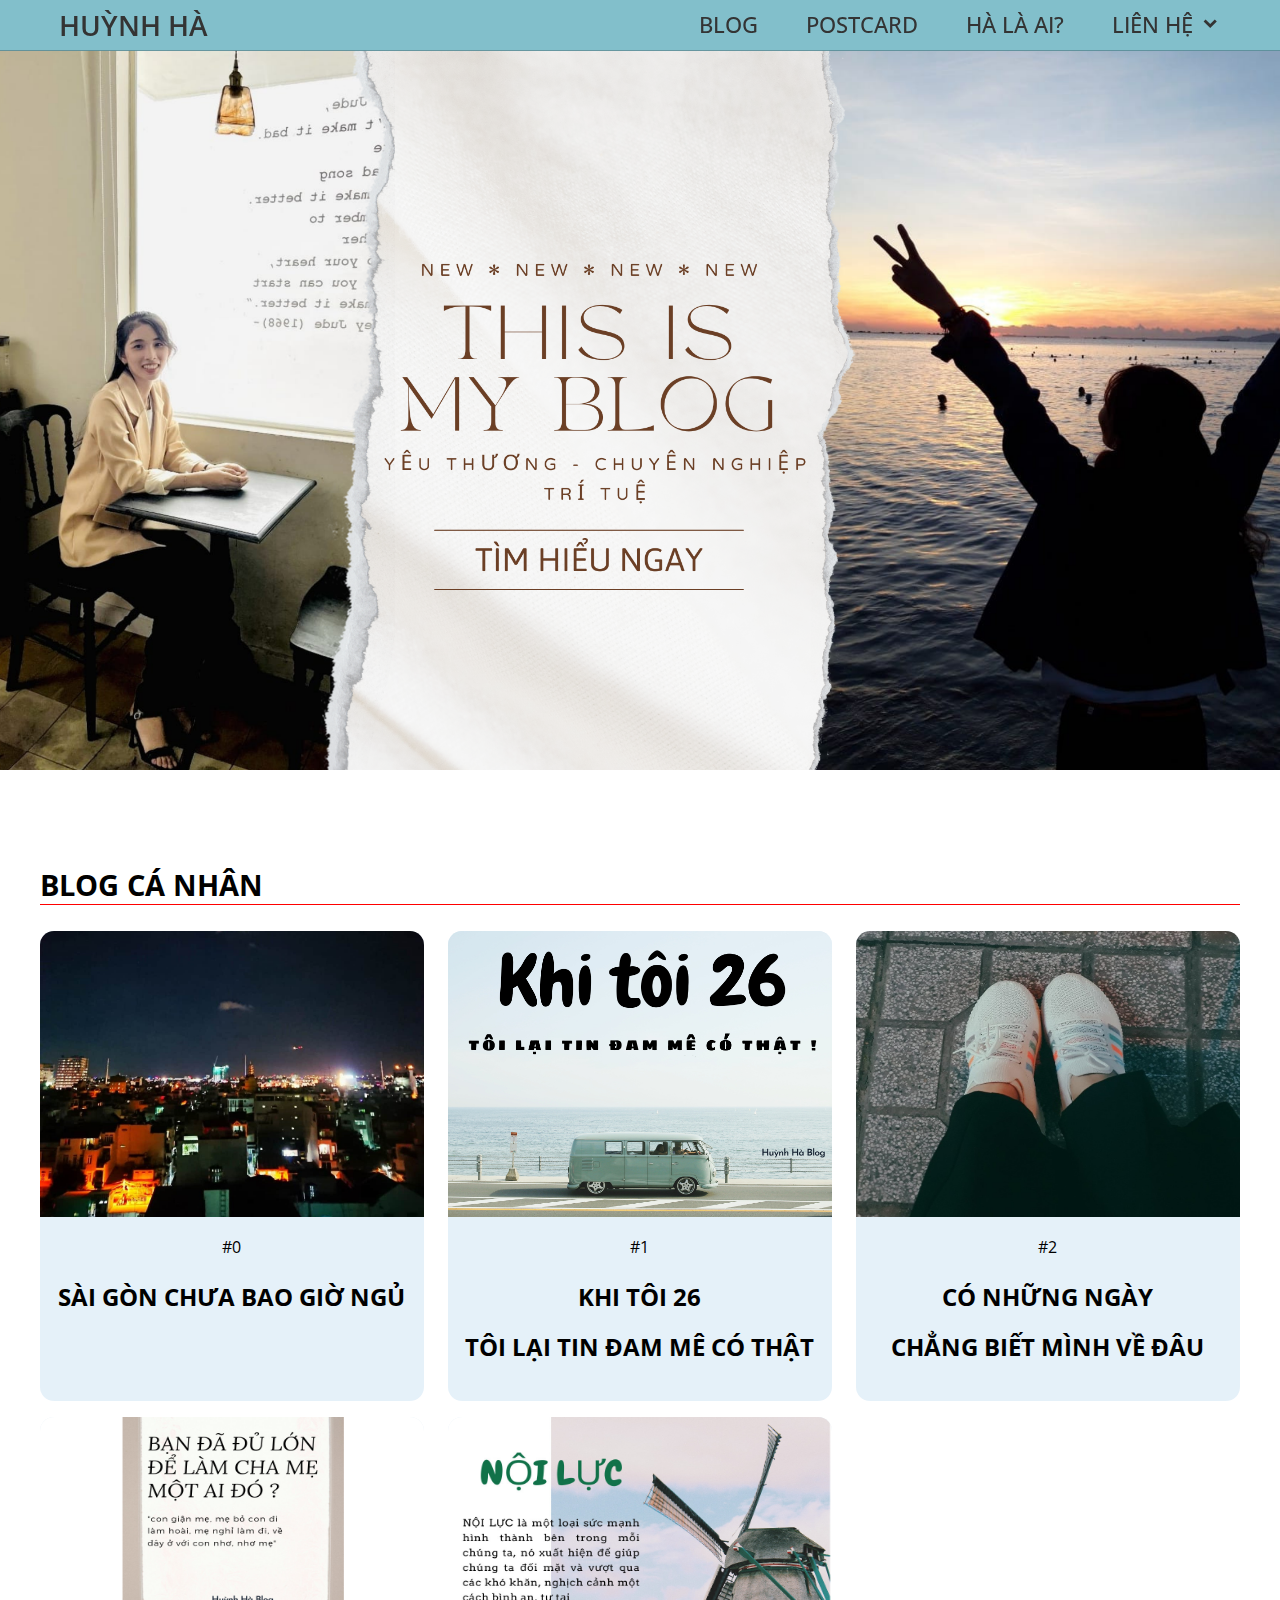
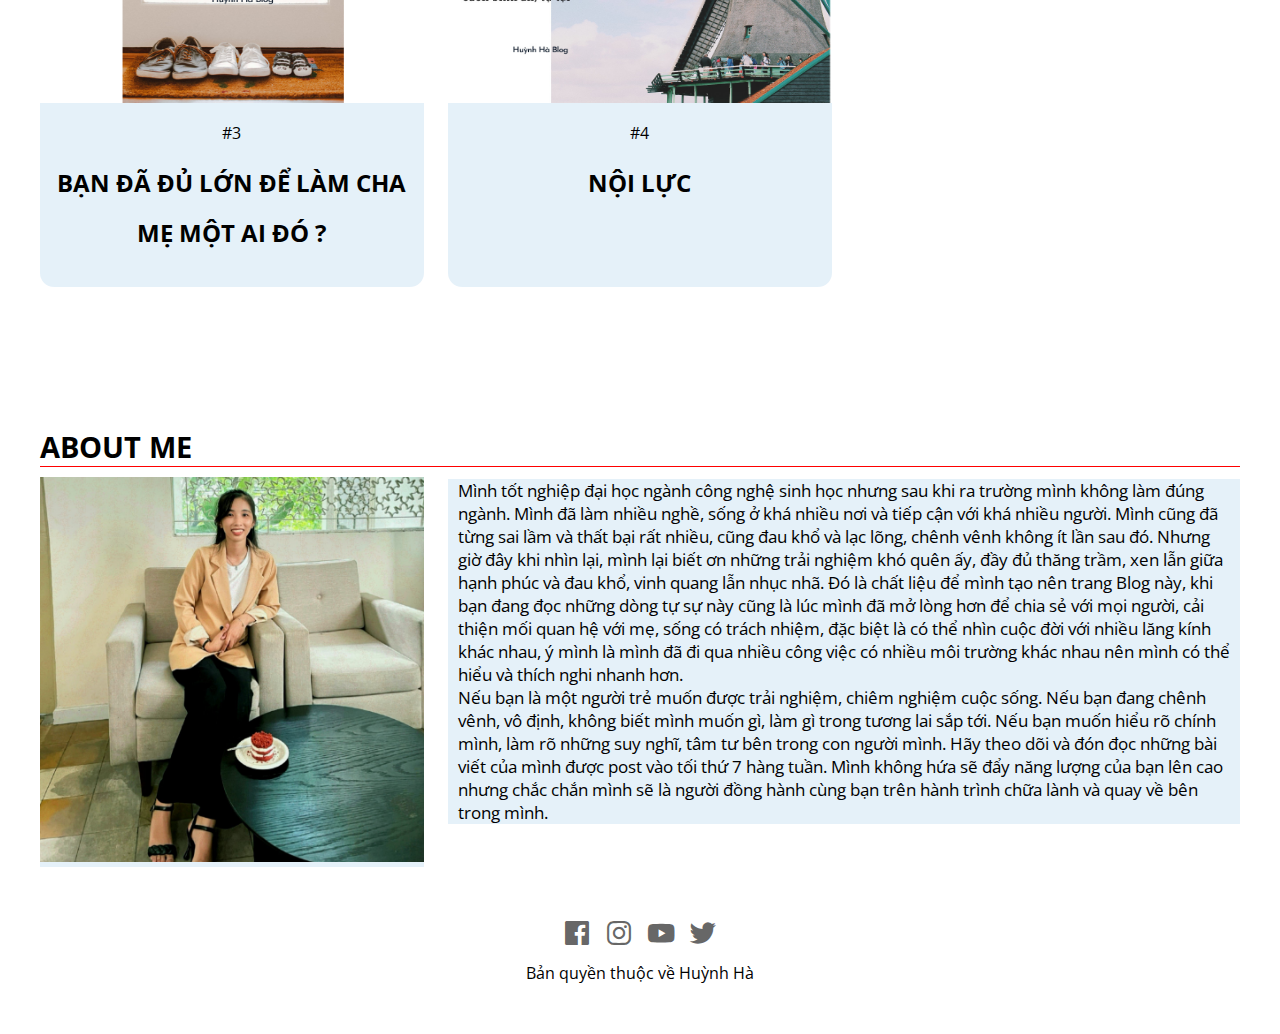
==== commit 8f29a9cd: "up blog5" ====
--- a/index.html
+++ b/index.html
@@ -137,6 +137,20 @@
                             </div>
                         </a>
                     </div>
+                            
+                     <div class="col l-4 m-6 c-12 ">
+                        <a href="blog5.html" class="blog__link">
+                            <div class="blog__content margin__mobile-text">
+                                <img class="blog__img .blog__img-tablet-mobile " src="./asset/img/blog/blog5.jpg" alt="">
+                                <div class="blog__body">
+                                    <p class="blog__heading">#4</p>
+                                    <h2 class="blog__tittle">NỘI LỰC<h2>
+                                </div>
+                            </div>
+                        </a>
+                    </div>       
+                            
+                     
                     
                     
                 </div>
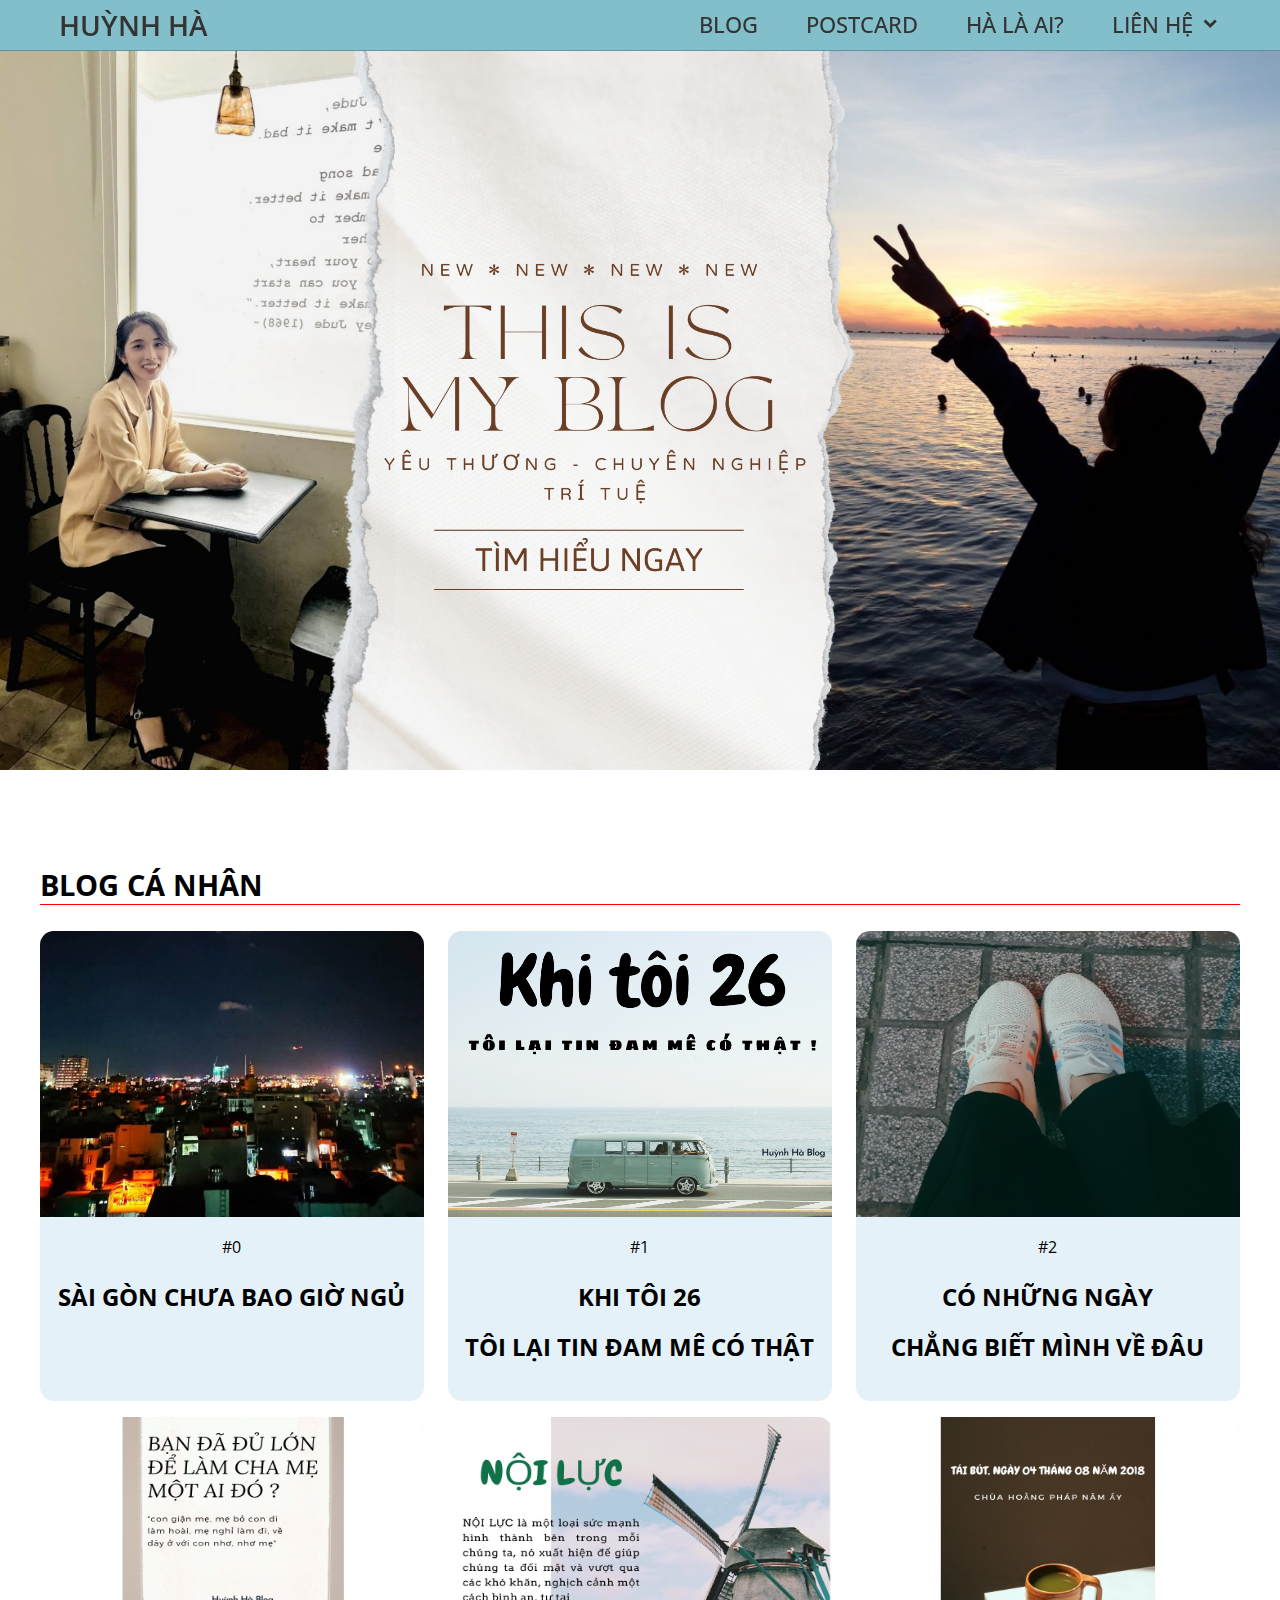
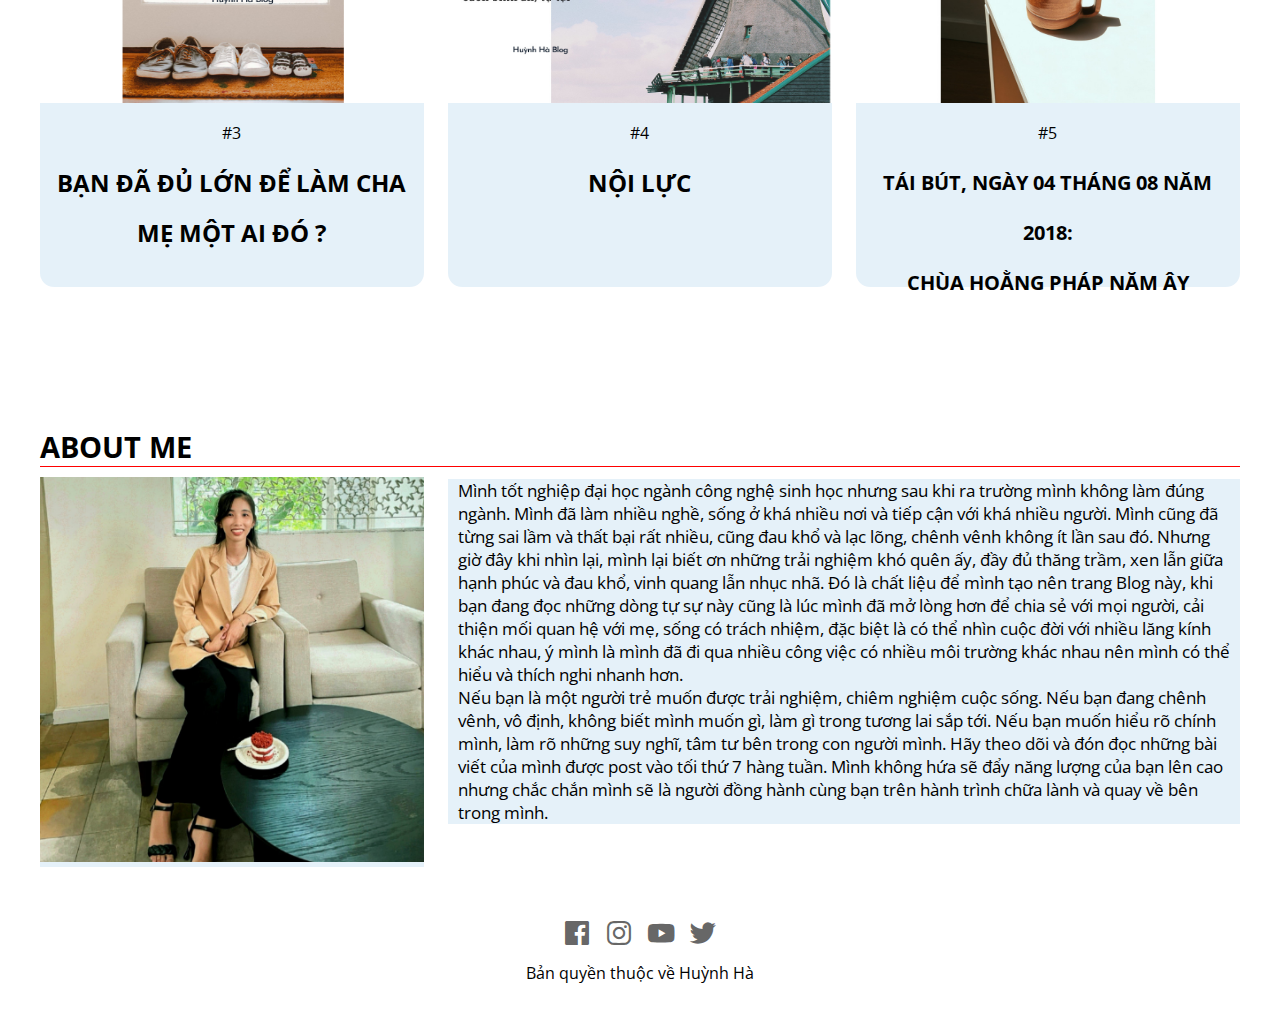
==== commit dfb78d95: "blog6" ====
--- a/index.html
+++ b/index.html
@@ -149,6 +149,17 @@
                             </div>
                         </a>
                     </div>       
+                    <div class="col l-4 m-6 c-12 ">
+                        <a href="blog6.html" class="blog__link">
+                            <div class="blog__content margin__mobile-text">
+                                <img class="blog__img .blog__img-tablet-mobile " src="./asset/img/blog/blog6.jpg" alt="">
+                                <div class="blog__body">
+                                    <p class="blog__heading">#5</p>
+                                    <h2 class="blog__tittle" style="font-size: 20px;">TÁI BÚT, NGÀY 04 THÁNG 08 NĂM 2018: <br> CHÙA HOẰNG PHÁP NĂM ÂY<h2>
+                                </div>
+                            </div>
+                        </a>
+                    </div>
                             
                      
                     
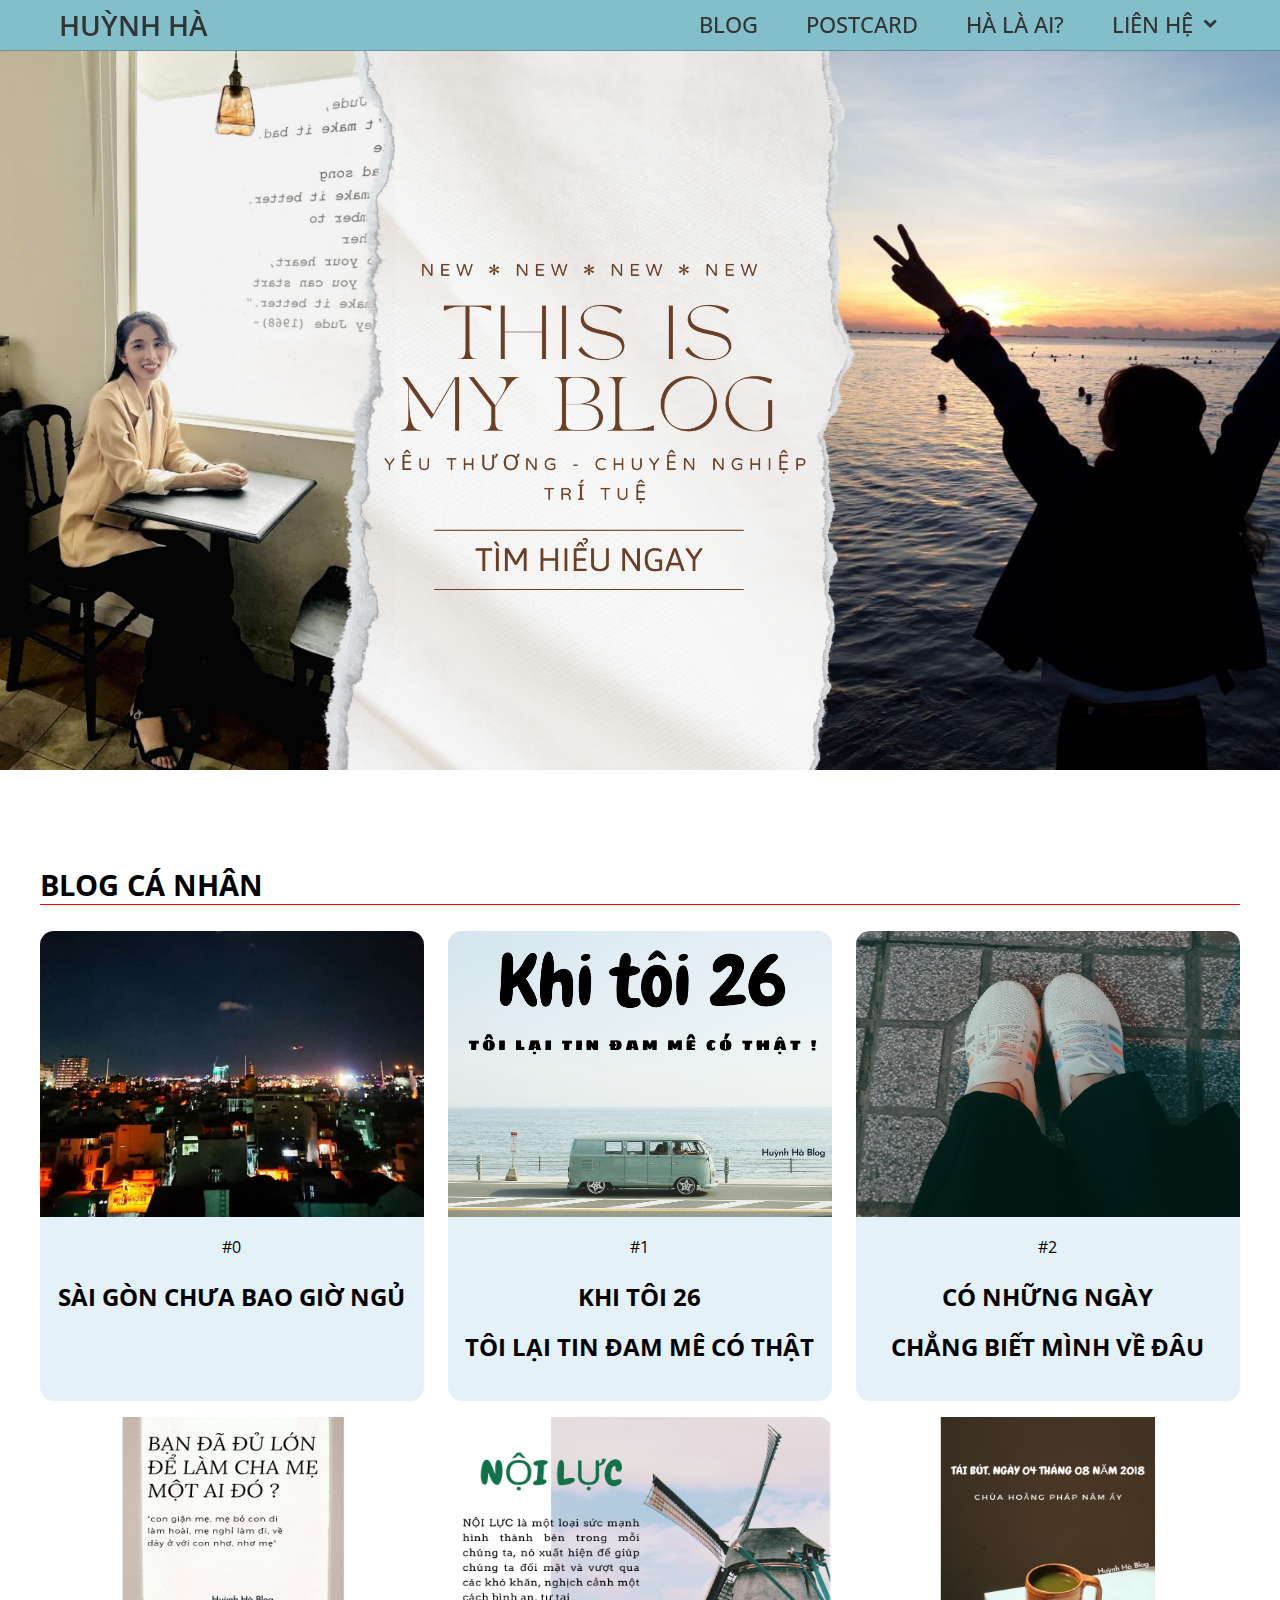
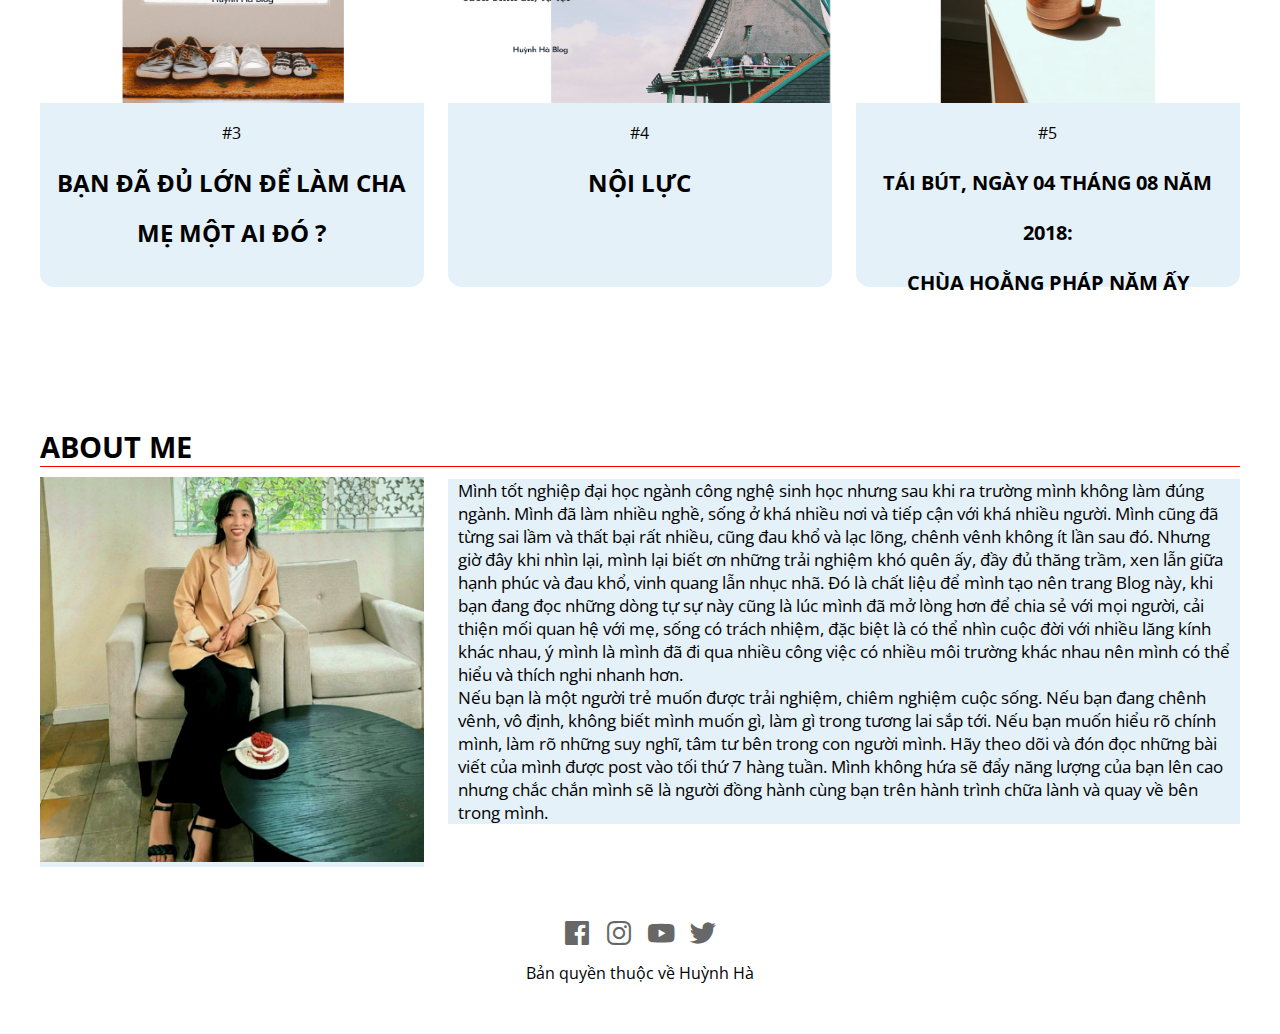
==== commit 5cf612e4: "up blog6" ====
--- a/index.html
+++ b/index.html
@@ -155,7 +155,7 @@
                                 <img class="blog__img .blog__img-tablet-mobile " src="./asset/img/blog/blog6.jpg" alt="">
                                 <div class="blog__body">
                                     <p class="blog__heading">#5</p>
-                                    <h2 class="blog__tittle" style="font-size: 20px;">TÁI BÚT, NGÀY 04 THÁNG 08 NĂM 2018: <br> CHÙA HOẰNG PHÁP NĂM ÂY<h2>
+                                    <h2 class="blog__tittle" style="font-size: 20px;">TÁI BÚT, NGÀY 04 THÁNG 08 NĂM 2018: <br> CHÙA HOẰNG PHÁP NĂM ẤY<h2>
                                 </div>
                             </div>
                         </a>
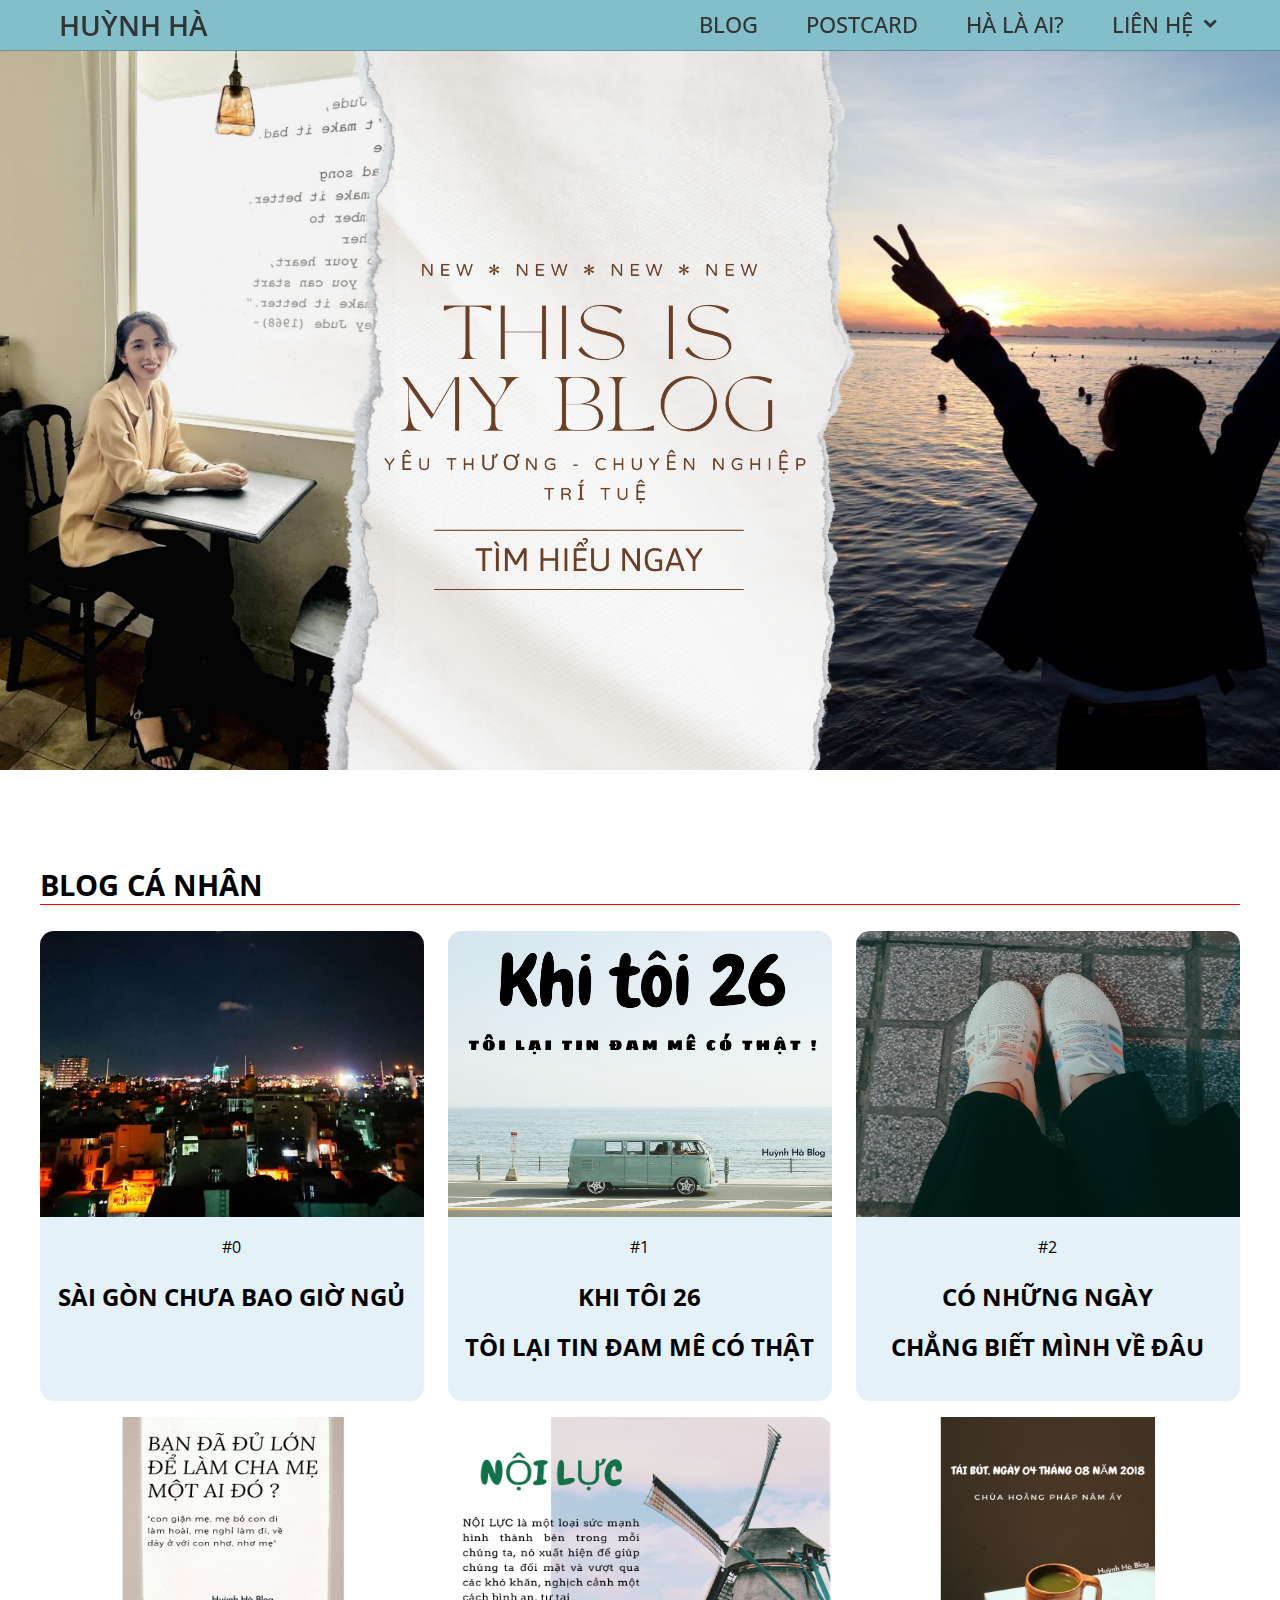
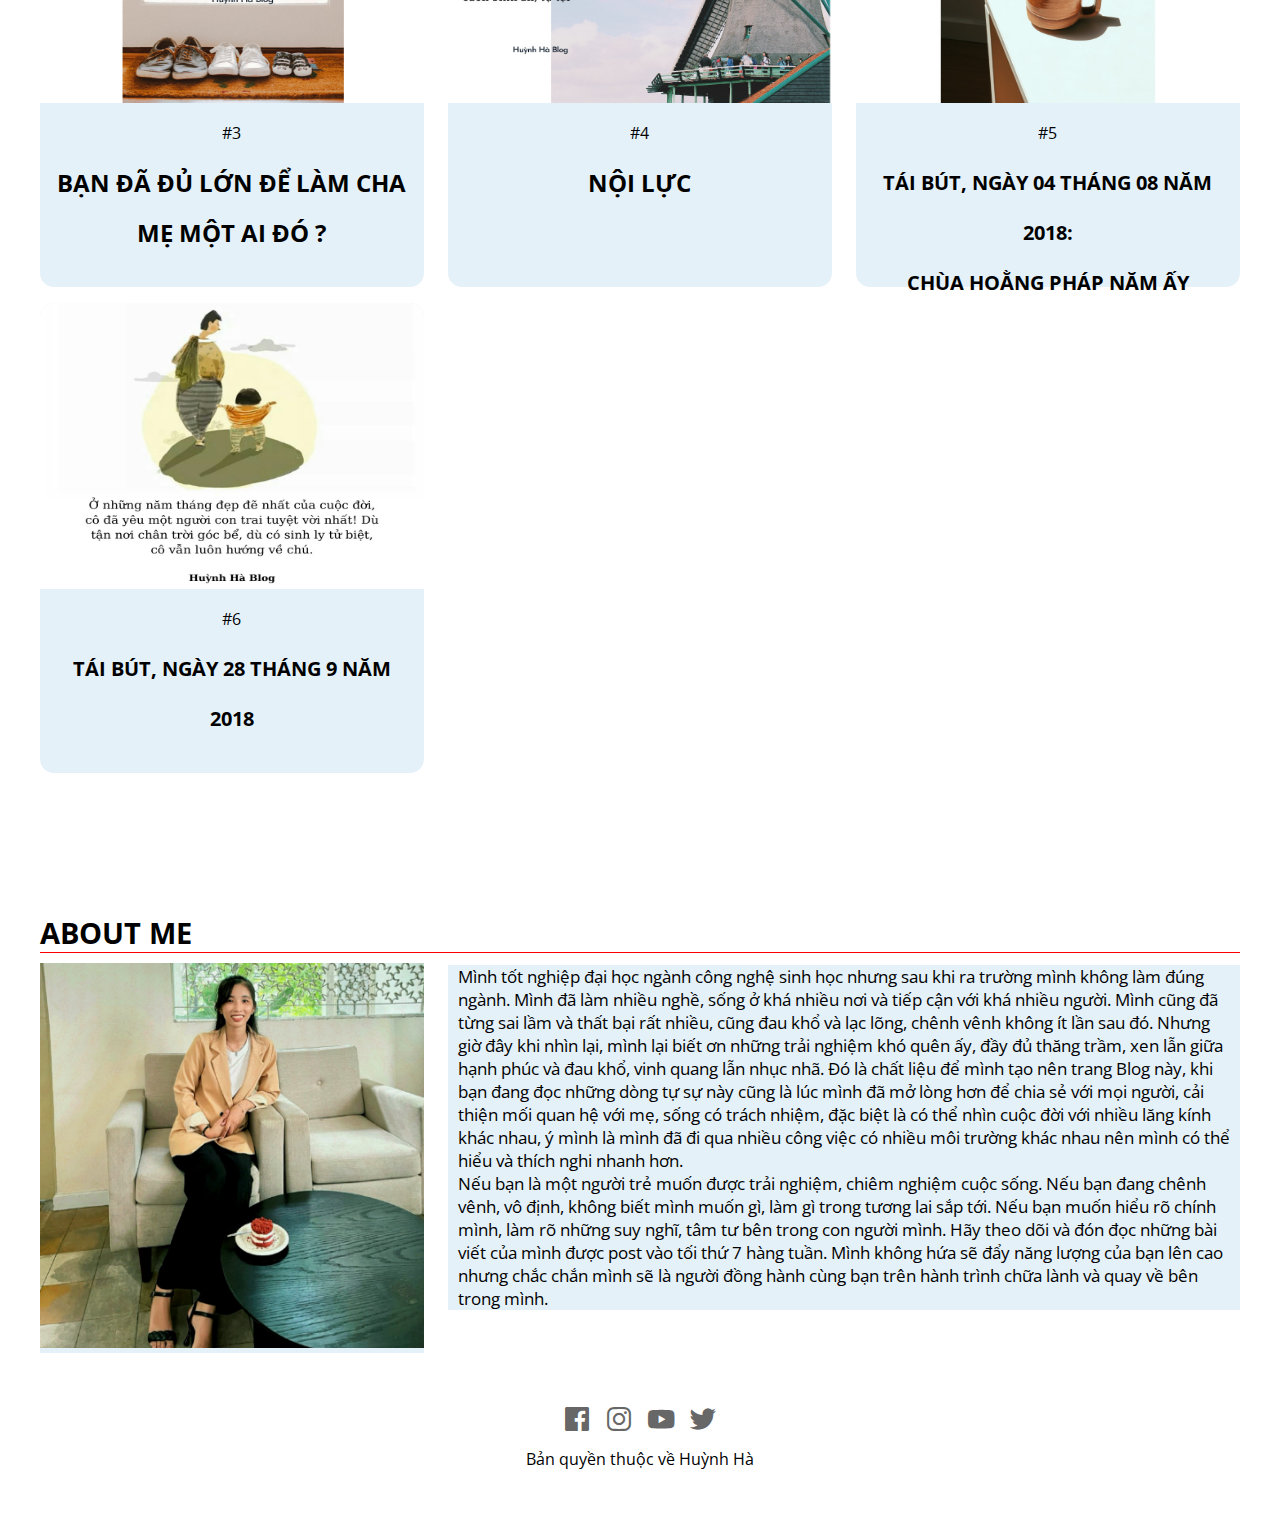
==== commit bb6e9c9a: "blog7" ====
--- a/index.html
+++ b/index.html
@@ -160,7 +160,17 @@
                             </div>
                         </a>
                     </div>
-                            
+                    <div class="col l-4 m-6 c-12 ">
+                        <a href="blog7.html" class="blog__link">
+                            <div class="blog__content margin__mobile-text">
+                                <img class="blog__img .blog__img-tablet-mobile " src="./asset/img/blog/blog7.jpg" alt="">
+                                <div class="blog__body">
+                                    <p class="blog__heading">#6</p>
+                                    <h2 class="blog__tittle" style="font-size: 20px;">TÁI BÚT, NGÀY 28 THÁNG 9 NĂM 2018<h2>
+                                </div>
+                            </div>
+                        </a>
+                    </div>  
                      
                     
                     
